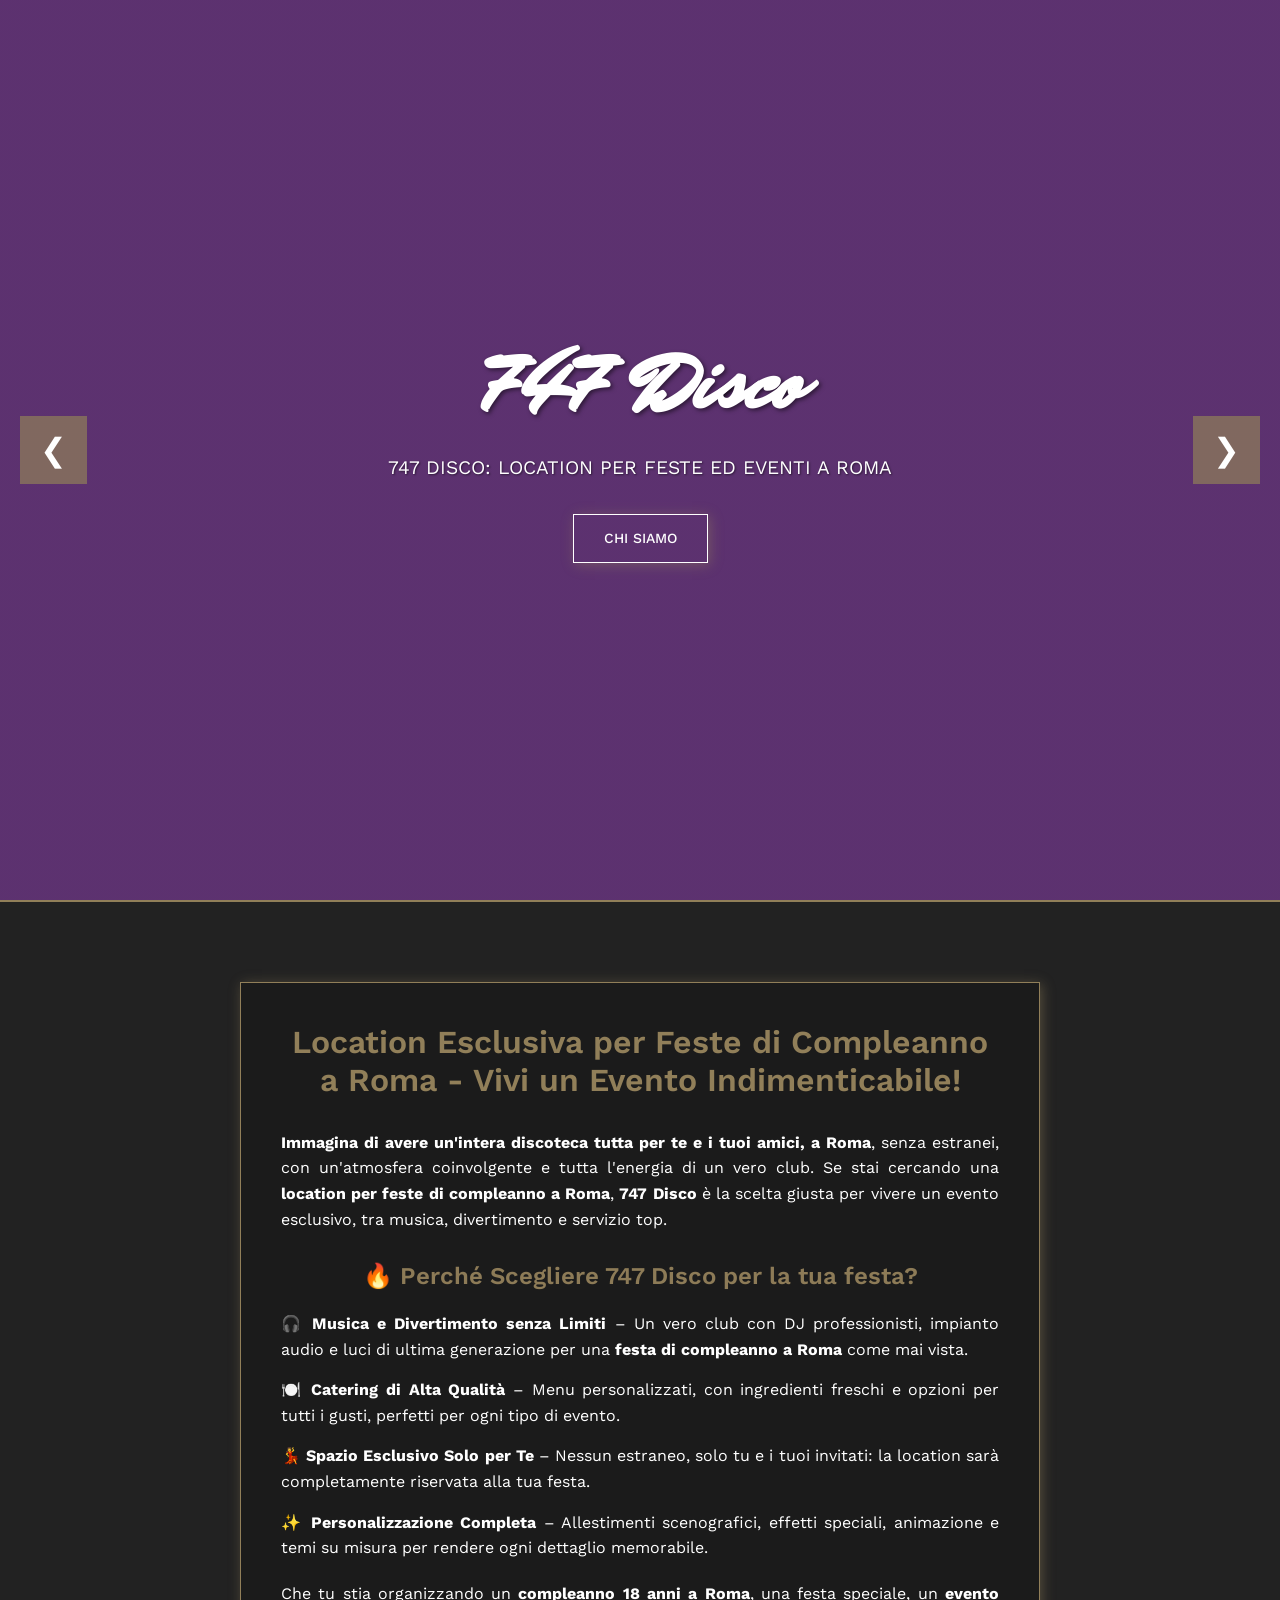
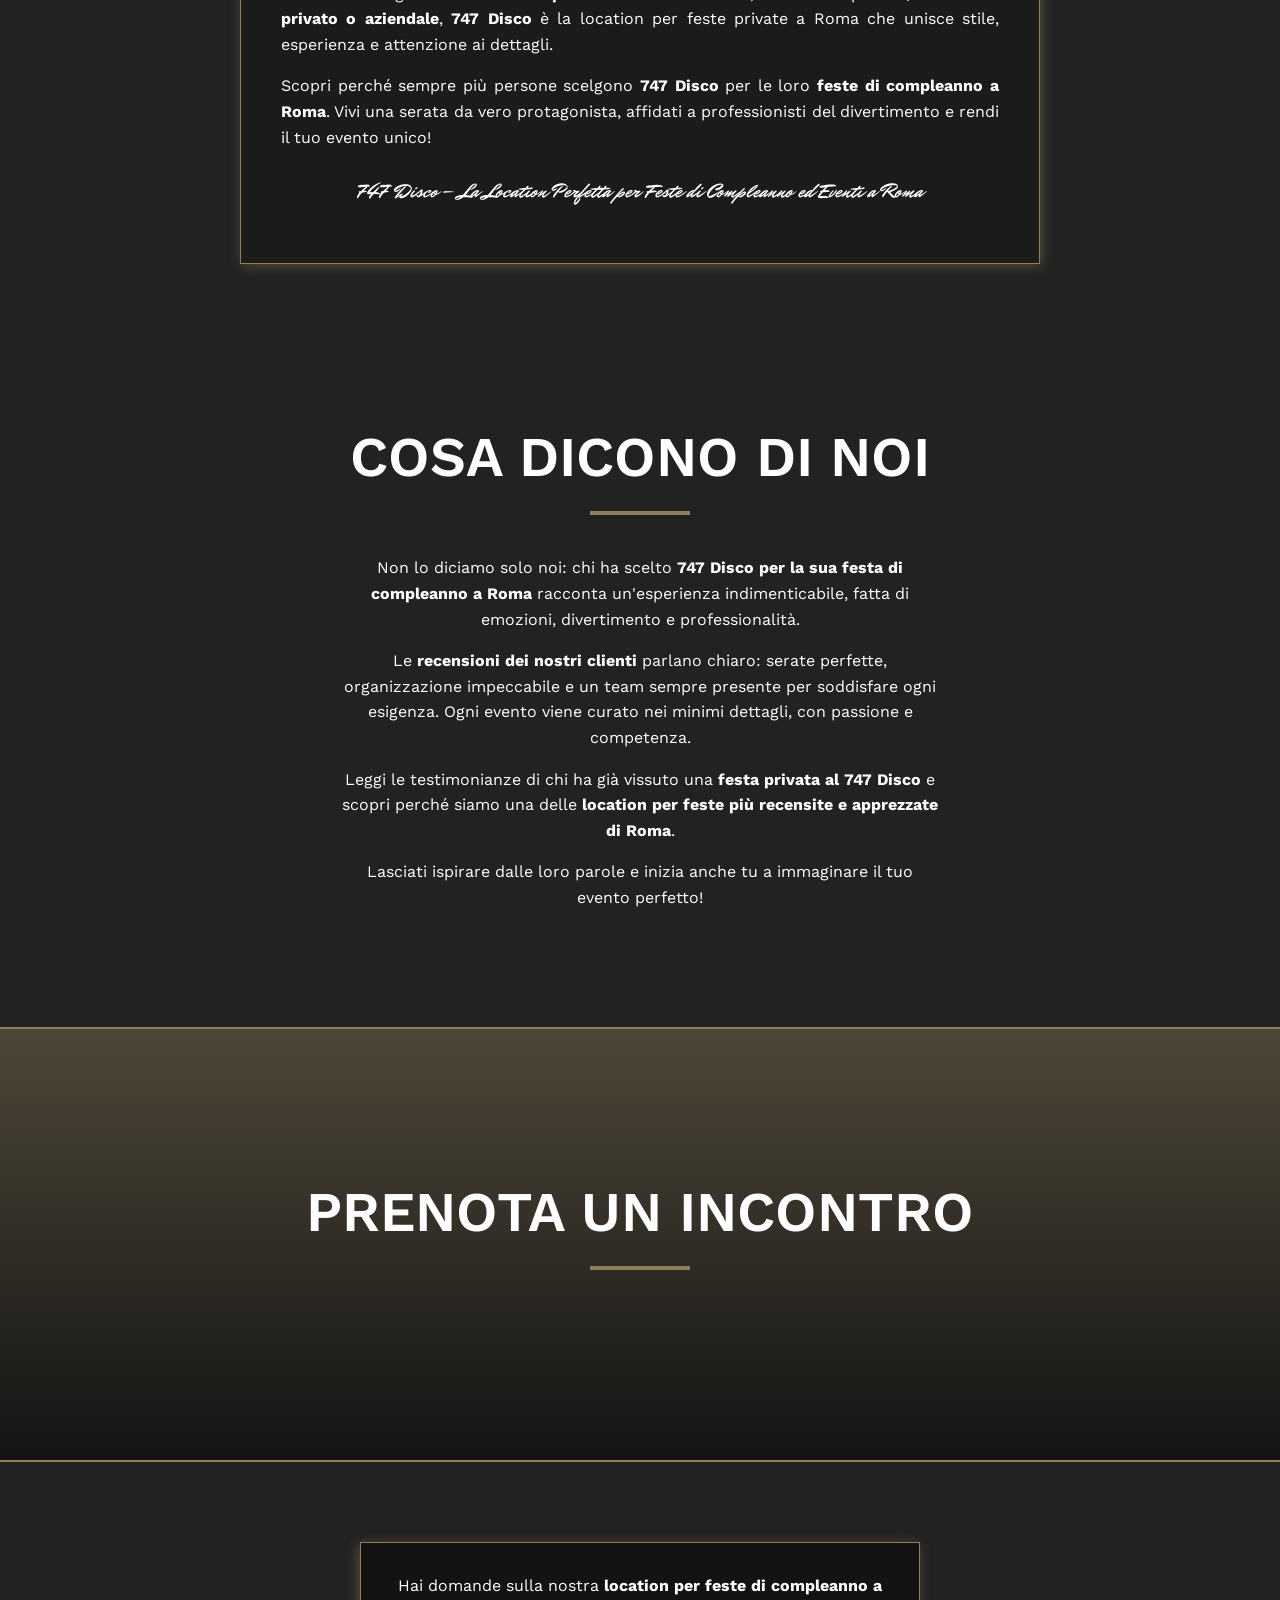
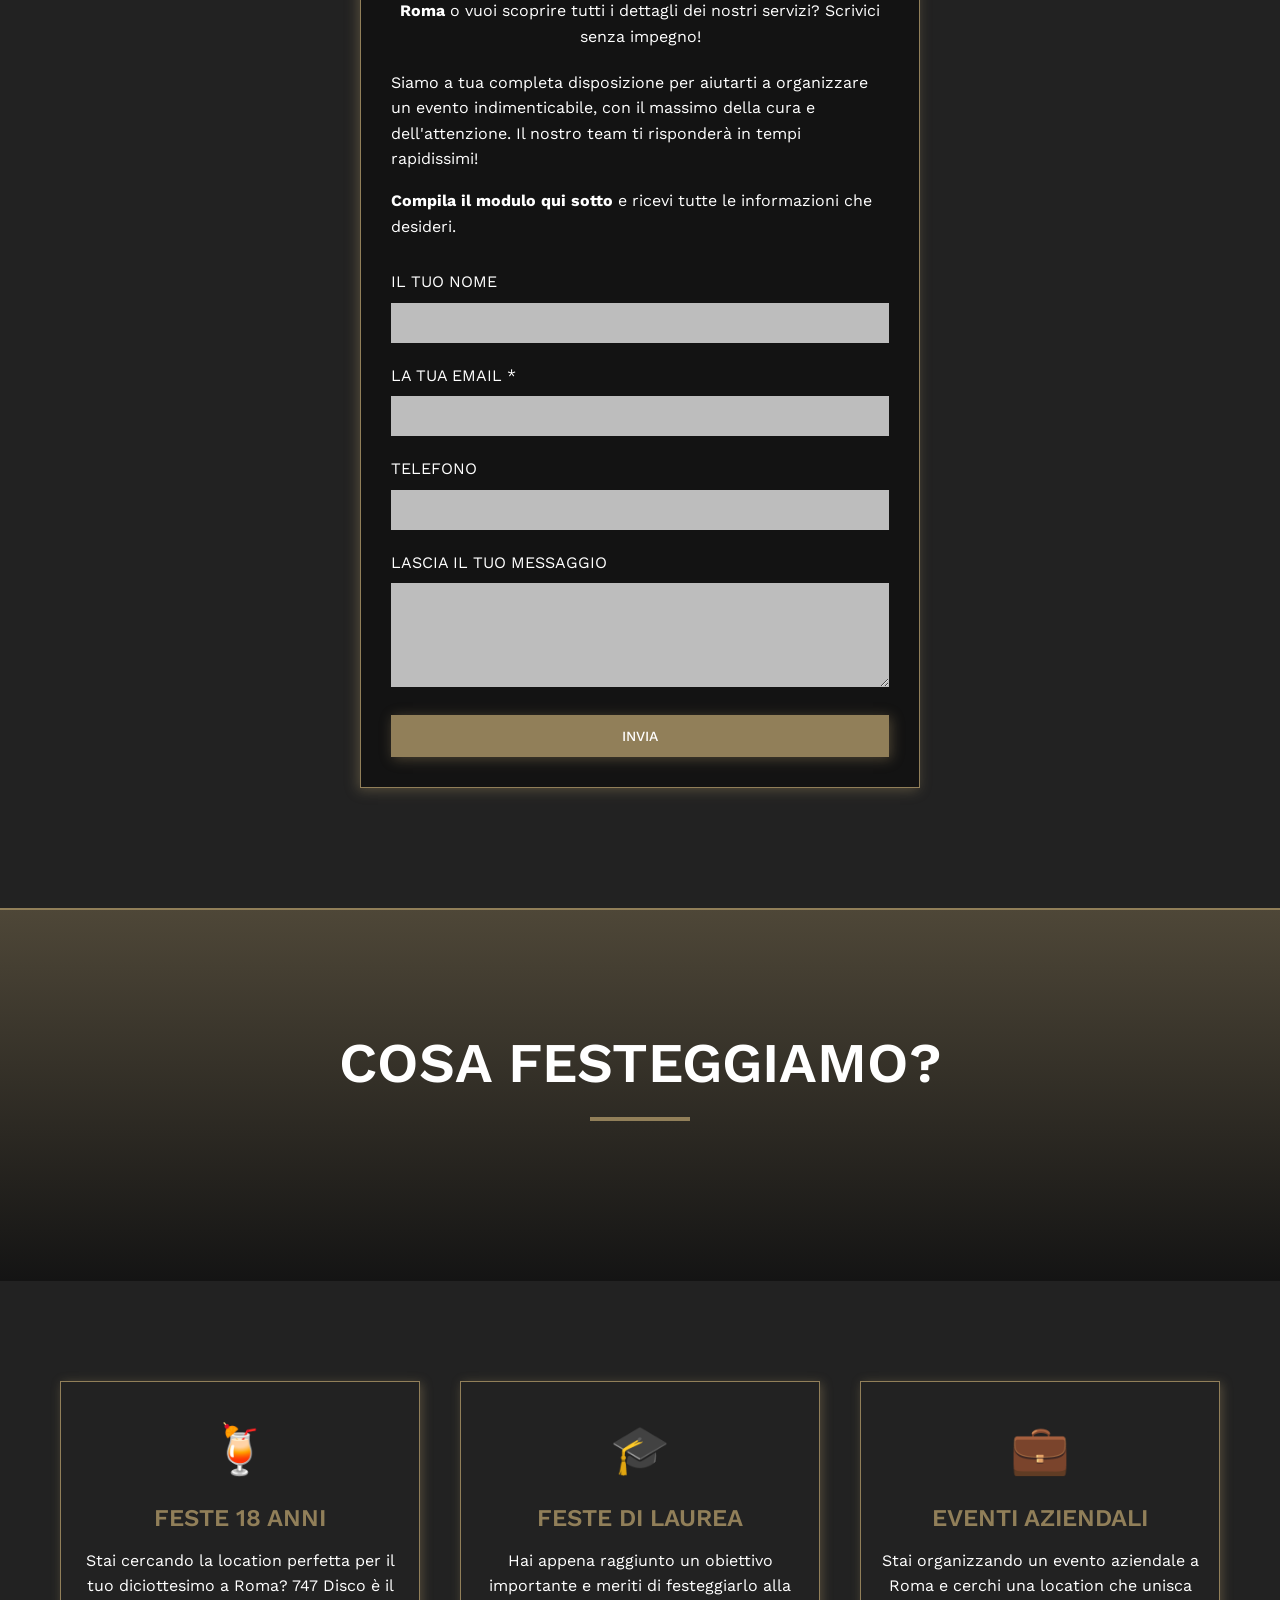
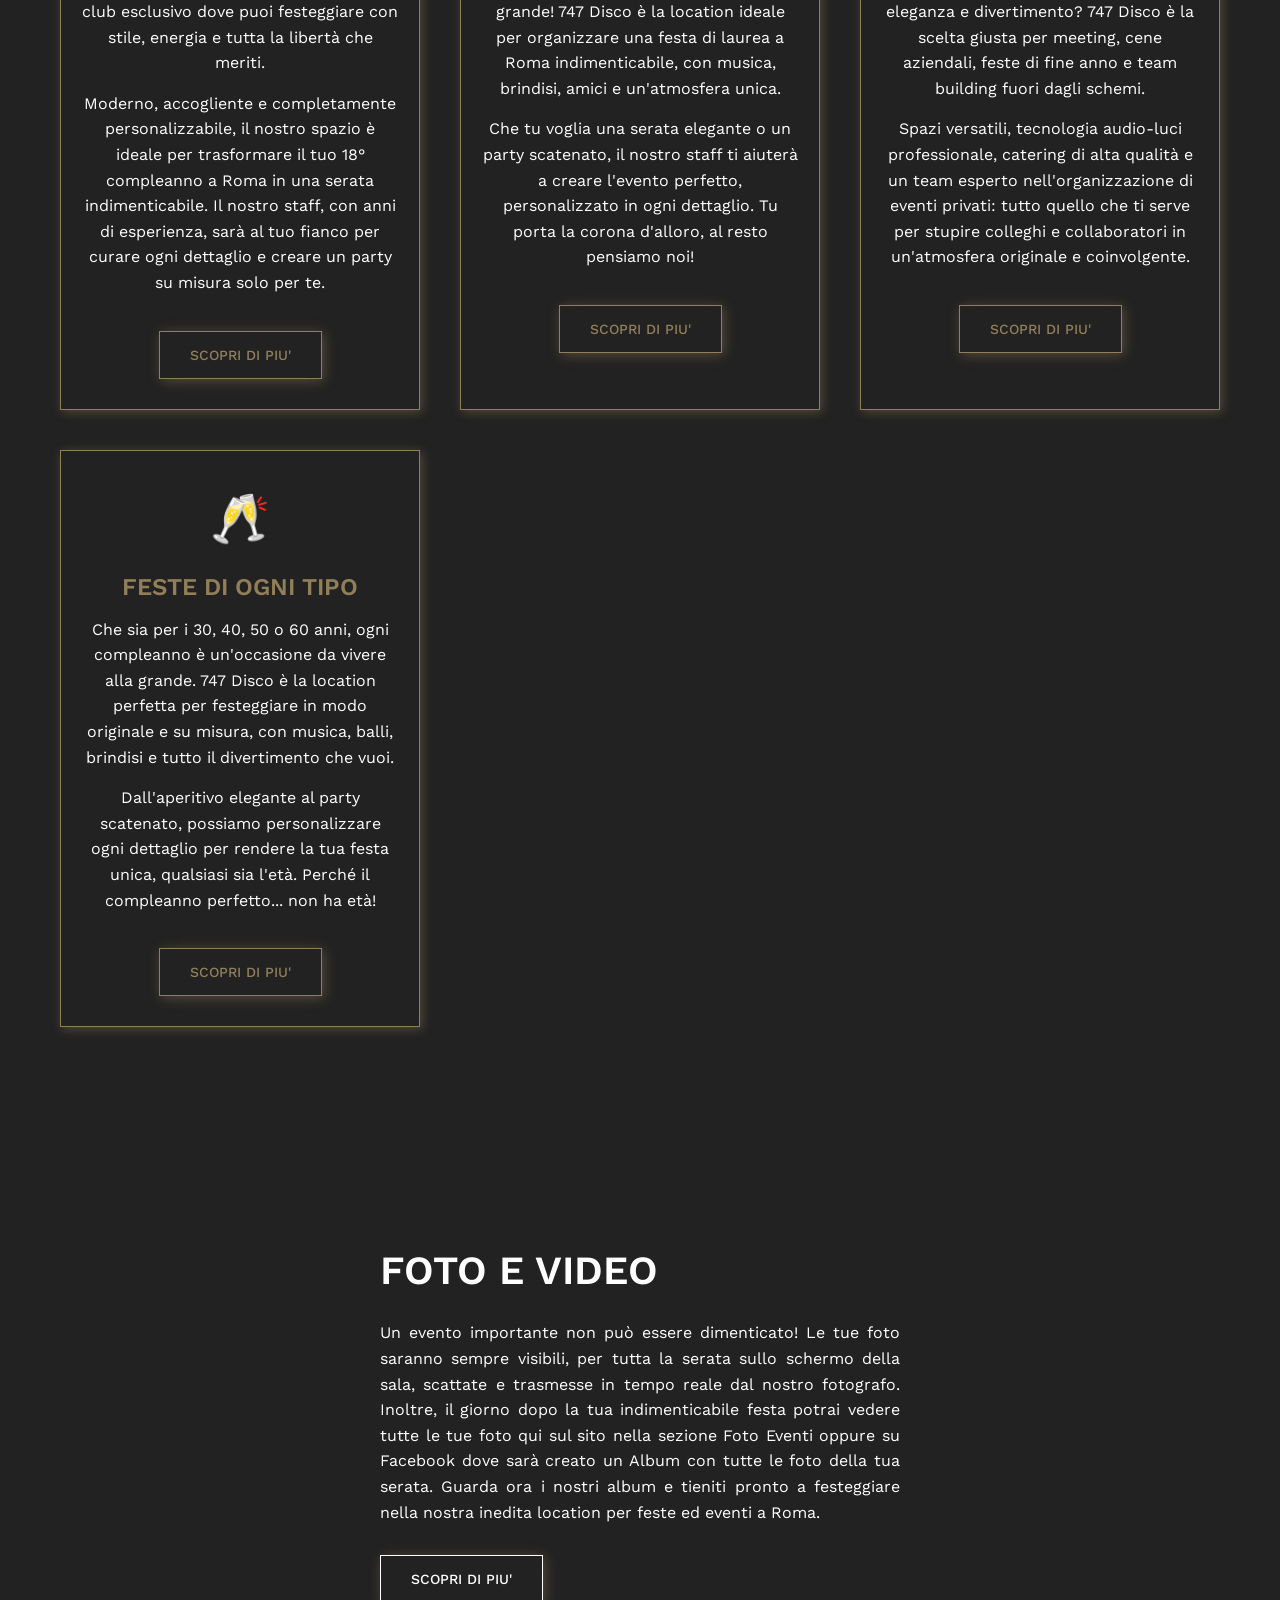
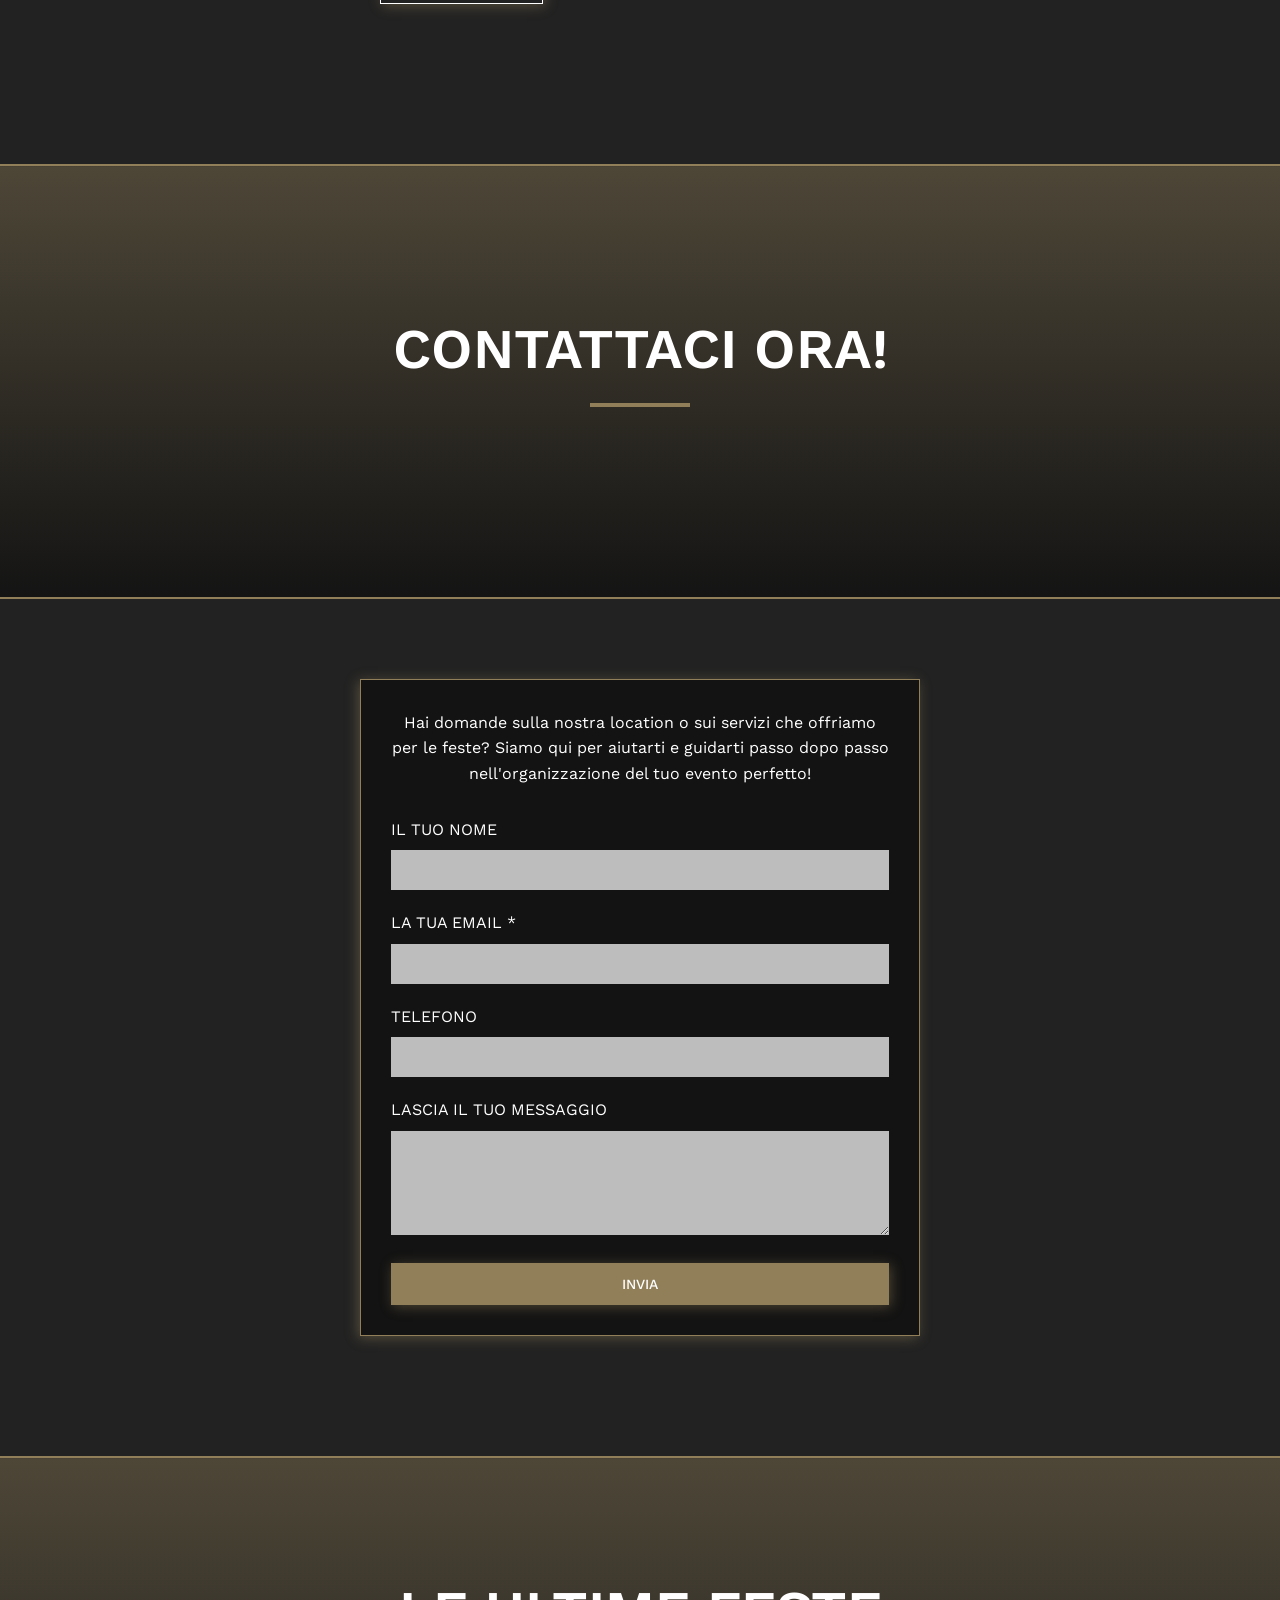
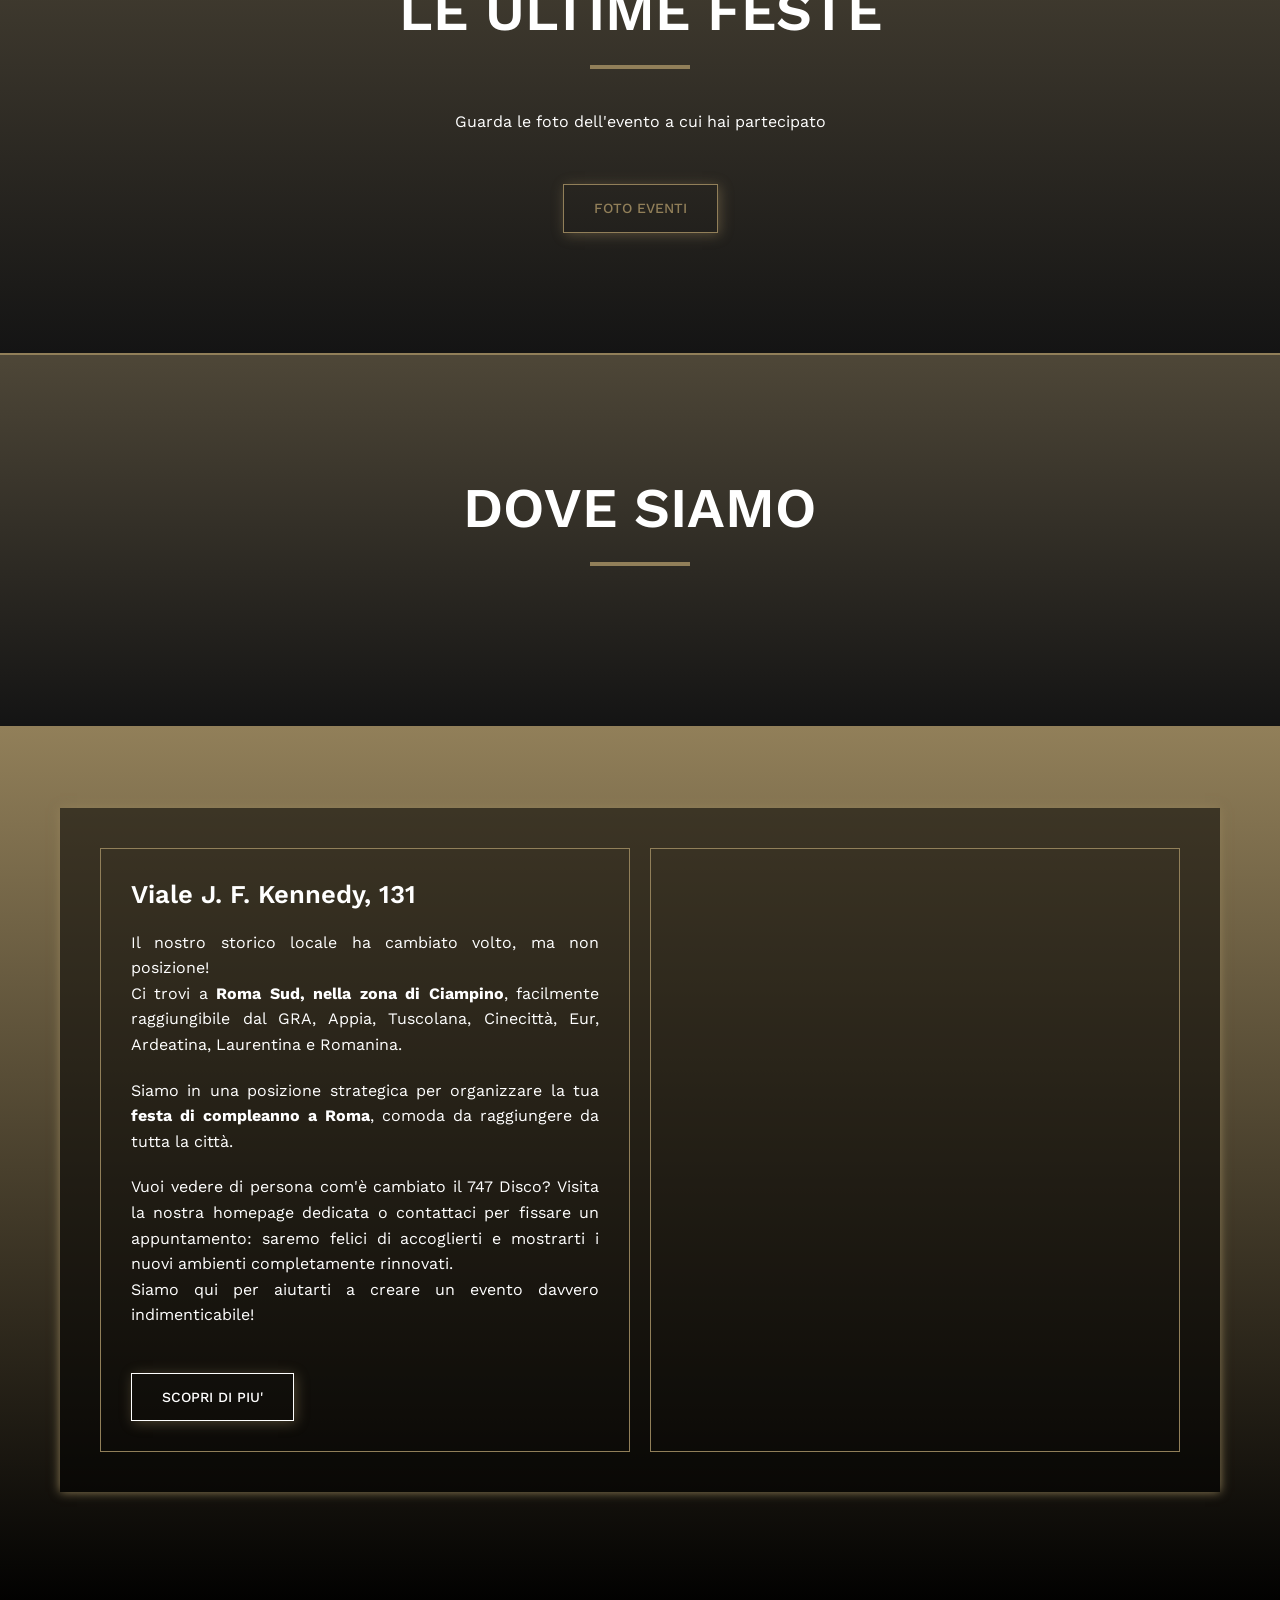
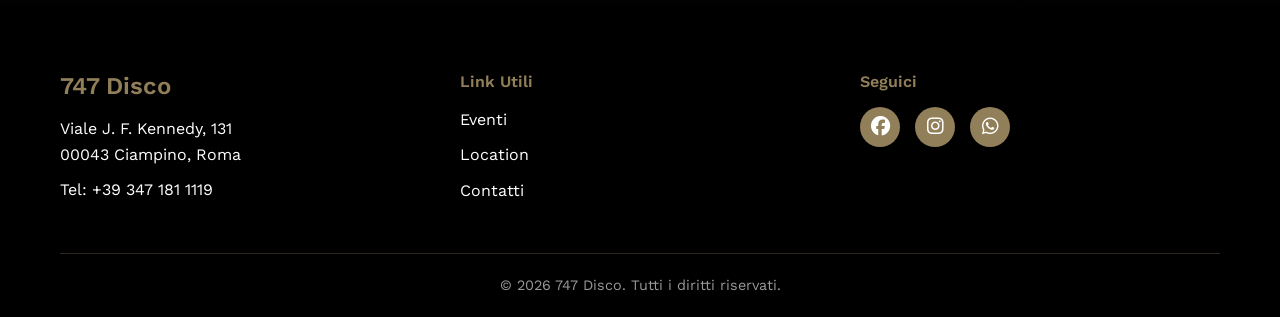
==== index.html @ c649576f "Create complete HTML website for 747 Disco with WordPress/Elementor compatibility Co-authored-by: 74" ====
<!DOCTYPE html>
<html lang="it">
<head>
    <meta charset="UTF-8">
    <meta name="viewport" content="width=device-width, initial-scale=1.0">
    <meta name="description" content="747 Disco - Location esclusiva per feste di compleanno ed eventi a Roma. Feste 18 anni, lauree, eventi aziendali. Ciampino, Roma Sud.">
    <meta name="keywords" content="location feste Roma, festa 18 anni Roma, eventi aziendali Roma, discoteca privata Ciampino, feste compleanno Roma">
    <meta name="author" content="747 Disco">
    <title>747 Disco - Location per Feste ed Eventi a Roma | Ciampino</title>
    
    <!-- Open Graph Meta Tags -->
    <meta property="og:title" content="747 Disco - Location per Feste ed Eventi a Roma">
    <meta property="og:description" content="Location esclusiva per feste di compleanno, 18 anni, lauree ed eventi aziendali a Roma Sud">
    <meta property="og:type" content="website">
    <meta property="og:url" content="https://747disco.it">
    
    <!-- Favicon -->
    <link rel="icon" type="image/x-icon" href="favicon.ico">
    
    <!-- Google Fonts -->
    <link href="https://fonts.googleapis.com/css2?family=Mr+Dafoe&family=Work+Sans:wght@300;400;500;600;700&display=swap" rel="stylesheet">
    
    <!-- Font Awesome -->
    <link rel="stylesheet" href="https://cdnjs.cloudflare.com/ajax/libs/font-awesome/6.4.0/css/all.min.css">
    
    <!-- Custom CSS -->
    <link rel="stylesheet" href="style.css">
</head>
<body>
    <!-- Mobile Call Button (Fixed) -->
    <div class="mobile-cta hidden-desktop">
        <a href="tel:+393471811119" class="cta-phone">📞 Chiama Ora</a>
        <a href="https://wa.me/393471811119" class="cta-whatsapp">💬 WhatsApp</a>
    </div>

    <!-- Hero Section -->
    <section class="hero-slider">
        <div class="slide active">
            <div class="slide-content">
                <h1 class="slide-title">747 Disco</h1>
                <p class="slide-description">747 DISCO: LOCATION PER FESTE ED EVENTI A ROMA</p>
                <a href="#about" class="btn btn-primary">Chi siamo</a>
            </div>
        </div>
        <div class="slide">
            <div class="slide-content">
                <h2 class="slide-title">Gli eventi</h2>
                <p class="slide-description">la tua festa privata in grande stile</p>
                <a href="#eventi" class="btn btn-primary">gli eventi</a>
            </div>
        </div>
        <div class="slide">
            <div class="slide-content">
                <h2 class="slide-title">La location</h2>
                <p class="slide-description">COMPLETAMENTE RISTRUTTURATA</p>
                <a href="#location" class="btn btn-primary">la location</a>
            </div>
        </div>
        <button class="slider-arrow prev" aria-label="Previous slide">❮</button>
        <button class="slider-arrow next" aria-label="Next slide">❯</button>
    </section>

    <!-- Introduction Section -->
    <section id="intro" class="intro-section">
        <div class="container">
            <div class="content-box">
                <h2>Location Esclusiva per Feste di Compleanno a Roma - Vivi un Evento Indimenticabile!</h2>
                <div class="intro-text">
                    <p><strong>Immagina di avere un'intera discoteca tutta per te e i tuoi amici, a Roma</strong>, senza estranei, con un'atmosfera coinvolgente e tutta l'energia di un vero club. Se stai cercando una <strong>location per feste di compleanno a Roma</strong>, <strong>747 Disco</strong> è la scelta giusta per vivere un evento esclusivo, tra musica, divertimento e servizio top.</p>
                    
                    <h3>🔥 <span class="highlight">Perché Scegliere 747 Disco per la tua festa?</span></h3>
                    <ul>
                        <li><strong>🎧 Musica e Divertimento senza Limiti</strong> – Un vero club con DJ professionisti, impianto audio e luci di ultima generazione per una <strong>festa di compleanno a Roma</strong> come mai vista.</li>
                        <li><strong>🍽️ Catering di Alta Qualità</strong> – Menu personalizzati, con ingredienti freschi e opzioni per tutti i gusti, perfetti per ogni tipo di evento.</li>
                        <li><strong>💃 Spazio Esclusivo Solo per Te</strong> – Nessun estraneo, solo tu e i tuoi invitati: la location sarà completamente riservata alla tua festa.</li>
                        <li><strong>✨ Personalizzazione Completa</strong> – Allestimenti scenografici, effetti speciali, animazione e temi su misura per rendere ogni dettaglio memorabile.</li>
                    </ul>
                    
                    <p>Che tu stia organizzando un <strong>compleanno 18 anni a Roma</strong>, una festa speciale, un <strong>evento privato o aziendale</strong>, <strong>747 Disco</strong> è la location per feste private a Roma che unisce stile, esperienza e attenzione ai dettagli.</p>
                    
                    <p>Scopri perché sempre più persone scelgono <strong>747 Disco</strong> per le loro <strong>feste di compleanno a Roma</strong>. Vivi una serata da vero protagonista, affidati a professionisti del divertimento e rendi il tuo evento unico!</p>
                </div>
                <p class="tagline">747 Disco – La Location Perfetta per Feste di Compleanno ed Eventi a Roma</p>
            </div>
        </div>
    </section>

    <!-- Reviews Section -->
    <section id="reviews" class="reviews-section">
        <div class="container">
            <h2 class="section-title">COSA DICONO DI NOI</h2>
            <div class="reviews-content">
                <p>Non lo diciamo solo noi: chi ha scelto <strong>747 Disco per la sua festa di compleanno a Roma</strong> racconta un'esperienza indimenticabile, fatta di emozioni, divertimento e professionalità.</p>
                
                <p>Le <strong>recensioni dei nostri clienti</strong> parlano chiaro: serate perfette, organizzazione impeccabile e un team sempre presente per soddisfare ogni esigenza. Ogni evento viene curato nei minimi dettagli, con passione e competenza.</p>
                
                <p>Leggi le testimonianze di chi ha già vissuto una <strong>festa privata al 747 Disco</strong> e scopri perché siamo una delle <strong>location per feste più recensite e apprezzate di Roma</strong>.</p>
                
                <p>Lasciati ispirare dalle loro parole e inizia anche tu a immaginare il tuo evento perfetto!</p>
            </div>
        </div>
    </section>

    <!-- Booking CTA Section -->
    <section class="booking-cta-section">
        <div class="container">
            <h2 class="section-title">PRENOTA UN INCONTRO</h2>
        </div>
    </section>

    <!-- Contact Form Section -->
    <section id="contact-form" class="contact-form-section">
        <div class="container narrow">
            <div class="form-box">
                <p class="form-intro">Hai domande sulla nostra <strong>location per feste di compleanno a Roma</strong> o vuoi scoprire tutti i dettagli dei nostri servizi? Scrivici senza impegno!</p>
                
                <p>Siamo a tua completa disposizione per aiutarti a organizzare un evento indimenticabile, con il massimo della cura e dell'attenzione. Il nostro team ti risponderà in tempi rapidissimi!</p>
                
                <p><strong>Compila il modulo qui sotto</strong> e ricevi tutte le informazioni che desideri.</p>
                
                <form id="contactForm" class="contact-form" action="https://formspree.io/f/YOUR_FORM_ID" method="POST">
                    <div class="form-group">
                        <label for="name">IL TUO NOME</label>
                        <input type="text" id="name" name="name" required>
                    </div>
                    
                    <div class="form-group">
                        <label for="email">LA TUA EMAIL *</label>
                        <input type="email" id="email" name="email" required>
                    </div>
                    
                    <div class="form-group">
                        <label for="phone">TELEFONO</label>
                        <input type="tel" id="phone" name="phone">
                    </div>
                    
                    <div class="form-group">
                        <label for="message">LASCIA IL TUO MESSAGGIO</label>
                        <textarea id="message" name="message" rows="5"></textarea>
                    </div>
                    
                    <button type="submit" class="btn btn-submit">Invia</button>
                </form>
            </div>
        </div>
    </section>

    <!-- Events Section -->
    <section id="eventi" class="events-section">
        <div class="container">
            <h2 class="section-title">COSA FESTEGGIAMO?</h2>
        </div>
    </section>

    <!-- Event Types Grid -->
    <section class="event-types-section">
        <div class="container">
            <div class="event-grid">
                <!-- Event Type 1: 18th Birthdays -->
                <div class="event-card">
                    <div class="event-icon">🍹</div>
                    <h3>FESTE 18 ANNI</h3>
                    <p>Stai cercando la location perfetta per il tuo diciottesimo a Roma? 747 Disco è il club esclusivo dove puoi festeggiare con stile, energia e tutta la libertà che meriti.</p>
                    <p>Moderno, accogliente e completamente personalizzabile, il nostro spazio è ideale per trasformare il tuo 18° compleanno a Roma in una serata indimenticabile. Il nostro staff, con anni di esperienza, sarà al tuo fianco per curare ogni dettaglio e creare un party su misura solo per te.</p>
                    <a href="#contact" class="btn btn-secondary">SCOPRI DI PIU'</a>
                </div>

                <!-- Event Type 2: Graduation Parties -->
                <div class="event-card">
                    <div class="event-icon">🎓</div>
                    <h3>FESTE DI LAUREA</h3>
                    <p>Hai appena raggiunto un obiettivo importante e meriti di festeggiarlo alla grande! 747 Disco è la location ideale per organizzare una festa di laurea a Roma indimenticabile, con musica, brindisi, amici e un'atmosfera unica.</p>
                    <p>Che tu voglia una serata elegante o un party scatenato, il nostro staff ti aiuterà a creare l'evento perfetto, personalizzato in ogni dettaglio. Tu porta la corona d'alloro, al resto pensiamo noi!</p>
                    <a href="#contact" class="btn btn-secondary">SCOPRI DI PIU'</a>
                </div>

                <!-- Event Type 3: Corporate Events -->
                <div class="event-card">
                    <div class="event-icon">💼</div>
                    <h3>EVENTI AZIENDALI</h3>
                    <p>Stai organizzando un evento aziendale a Roma e cerchi una location che unisca eleganza e divertimento? 747 Disco è la scelta giusta per meeting, cene aziendali, feste di fine anno e team building fuori dagli schemi.</p>
                    <p>Spazi versatili, tecnologia audio-luci professionale, catering di alta qualità e un team esperto nell'organizzazione di eventi privati: tutto quello che ti serve per stupire colleghi e collaboratori in un'atmosfera originale e coinvolgente.</p>
                    <a href="#contact" class="btn btn-secondary">SCOPRI DI PIU'</a>
                </div>

                <!-- Event Type 4: Other Parties -->
                <div class="event-card">
                    <div class="event-icon">🥂</div>
                    <h3>FESTE DI OGNI TIPO</h3>
                    <p>Che sia per i 30, 40, 50 o 60 anni, ogni compleanno è un'occasione da vivere alla grande. 747 Disco è la location perfetta per festeggiare in modo originale e su misura, con musica, balli, brindisi e tutto il divertimento che vuoi.</p>
                    <p>Dall'aperitivo elegante al party scatenato, possiamo personalizzare ogni dettaglio per rendere la tua festa unica, qualsiasi sia l'età. Perché il compleanno perfetto... non ha età!</p>
                    <a href="#contact" class="btn btn-secondary">SCOPRI DI PIU'</a>
                </div>
            </div>
        </div>
    </section>

    <!-- Photos & Video Section -->
    <section class="photos-section">
        <div class="container">
            <div class="photos-content">
                <div class="photos-text">
                    <h2>FOTO E VIDEO</h2>
                    <p>Un evento importante non può essere dimenticato! Le tue foto saranno sempre visibili, per tutta la serata sullo schermo della sala, scattate e trasmesse in tempo reale dal nostro fotografo. Inoltre, il giorno dopo la tua indimenticabile festa potrai vedere tutte le tue foto qui sul sito nella sezione Foto Eventi oppure su Facebook dove sarà creato un Album con tutte le foto della tua serata. Guarda ora i nostri album e tieniti pronto a festeggiare nella nostra inedita location per feste ed eventi a Roma.</p>
                    <a href="#gallery" class="btn btn-outline">SCOPRI DI PIU'</a>
                </div>
            </div>
        </div>
    </section>

    <!-- Contact CTA Section -->
    <section class="contact-cta-section">
        <div class="container">
            <h2 class="section-title">CONTATTACI ORA!</h2>
        </div>
    </section>

    <!-- Contact Form 2 -->
    <section id="contact" class="contact-form-section">
        <div class="container narrow">
            <div class="form-box">
                <p class="form-intro">Hai domande sulla nostra location o sui servizi che offriamo per le feste? Siamo qui per aiutarti e guidarti passo dopo passo nell'organizzazione del tuo evento perfetto!</p>
                
                <form class="contact-form" action="https://formspree.io/f/YOUR_FORM_ID" method="POST">
                    <div class="form-group">
                        <label for="name2">IL TUO NOME</label>
                        <input type="text" id="name2" name="name" required>
                    </div>
                    
                    <div class="form-group">
                        <label for="email2">LA TUA EMAIL *</label>
                        <input type="email" id="email2" name="email" required>
                    </div>
                    
                    <div class="form-group">
                        <label for="phone2">TELEFONO</label>
                        <input type="tel" id="phone2" name="phone">
                    </div>
                    
                    <div class="form-group">
                        <label for="message2">LASCIA IL TUO MESSAGGIO</label>
                        <textarea id="message2" name="message" rows="5"></textarea>
                    </div>
                    
                    <button type="submit" class="btn btn-submit">Invia</button>
                </form>
            </div>
        </div>
    </section>

    <!-- Latest Events Section -->
    <section class="latest-events-section">
        <div class="container">
            <h2 class="section-title">LE ULTIME FESTE</h2>
            <p class="section-subtitle">Guarda le foto dell'evento a cui hai partecipato</p>
            <a href="#gallery" class="btn btn-secondary">FOTO EVENTI</a>
        </div>
    </section>

    <!-- Location Section -->
    <section id="location" class="location-section">
        <div class="container">
            <h2 class="section-title">DOVE SIAMO</h2>
        </div>
    </section>

    <!-- Location Details -->
    <section class="location-details-section">
        <div class="container">
            <div class="location-grid">
                <div class="location-info">
                    <h3>Viale J. F. Kennedy, 131</h3>
                    <p>Il nostro storico locale ha cambiato volto, ma non posizione!<br>
                    Ci trovi a <strong>Roma Sud, nella zona di Ciampino</strong>, facilmente raggiungibile dal GRA, Appia, Tuscolana, Cinecittà, Eur, Ardeatina, Laurentina e Romanina.</p>
                    
                    <p>Siamo in una posizione strategica per organizzare la tua <strong>festa di compleanno a Roma</strong>, comoda da raggiungere da tutta la città.</p>
                    
                    <p>Vuoi vedere di persona com'è cambiato il 747 Disco? Visita la nostra homepage dedicata o contattaci per fissare un appuntamento: saremo felici di accoglierti e mostrarti i nuovi ambienti completamente rinnovati.<br>
                    Siamo qui per aiutarti a creare un evento davvero indimenticabile!</p>
                    
                    <a href="#contact" class="btn btn-outline">SCOPRI DI PIU'</a>
                </div>
                
                <div class="location-map">
                    <iframe 
                        src="https://www.google.com/maps/embed?pb=!1m18!1m12!1m3!1d2975.8847824!2d12.5944!3d41.8055!2m3!1f0!2f0!3f0!3m2!1i1024!2i768!4f13.1!3m3!1m2!1s0x13258c7f8b8b8b8b%3A0x8b8b8b8b8b8b8b8b!2sVia%20John%20F.%20Kennedy%2C%20131%2C%2000043%20Ciampino%20RM%2C%20Italy!5e0!3m2!1sen!2sit!4v1234567890" 
                        width="100%" 
                        height="415" 
                        style="border:0;" 
                        allowfullscreen="" 
                        loading="lazy" 
                        referrerpolicy="no-referrer-when-downgrade">
                    </iframe>
                </div>
            </div>
        </div>
    </section>

    <!-- Footer -->
    <footer class="footer">
        <div class="container">
            <div class="footer-content">
                <div class="footer-info">
                    <h3>747 Disco</h3>
                    <p>Viale J. F. Kennedy, 131<br>00043 Ciampino, Roma</p>
                    <p>Tel: <a href="tel:+393471811119">+39 347 181 1119</a></p>
                </div>
                <div class="footer-links">
                    <h4>Link Utili</h4>
                    <ul>
                        <li><a href="#eventi">Eventi</a></li>
                        <li><a href="#location">Location</a></li>
                        <li><a href="#contact">Contatti</a></li>
                    </ul>
                </div>
                <div class="footer-social">
                    <h4>Seguici</h4>
                    <div class="social-icons">
                        <a href="#" aria-label="Facebook"><i class="fab fa-facebook"></i></a>
                        <a href="#" aria-label="Instagram"><i class="fab fa-instagram"></i></a>
                        <a href="https://wa.me/393471811119" aria-label="WhatsApp"><i class="fab fa-whatsapp"></i></a>
                    </div>
                </div>
            </div>
            <div class="footer-bottom">
                <p>&copy; 2026 747 Disco. Tutti i diritti riservati.</p>
            </div>
        </div>
    </footer>

    <!-- JavaScript -->
    <script src="script.js"></script>
</body>
</html>
---- style.css ----
/* ==========================================================================
   747 Disco Website - Custom Styles
   ========================================================================== */

/* CSS Variables */
:root {
    --color-primary: #917F59;
    --color-secondary: #8D7B57;
    --color-dark: #222222;
    --color-darker: #000000;
    --color-light: #FFFFFF;
    --color-text: #FFFFFF;
    --color-gold: #B1874B;
    --color-border: #917F59;
    
    --font-primary: 'Work Sans', sans-serif;
    --font-display: 'Mr Dafoe', cursive;
    
    --transition: all 0.3s ease;
}

/* Reset & Base Styles */
* {
    margin: 0;
    padding: 0;
    box-sizing: border-box;
}

html {
    scroll-behavior: smooth;
}

body {
    font-family: var(--font-primary);
    font-size: 16px;
    line-height: 1.6;
    color: var(--color-text);
    background-color: var(--color-dark);
    overflow-x: hidden;
}

h1, h2, h3, h4, h5, h6 {
    font-weight: 600;
    line-height: 1.2;
    margin-bottom: 1rem;
}

h1 {
    font-family: var(--font-display);
    font-size: 4.5rem;
}

h2 {
    font-size: 3.5rem;
}

h3 {
    font-size: 1.5rem;
    color: var(--color-primary);
}

p {
    margin-bottom: 1rem;
}

a {
    color: var(--color-primary);
    text-decoration: none;
    transition: var(--transition);
}

a:hover {
    color: var(--color-gold);
}

img {
    max-width: 100%;
    height: auto;
    display: block;
}

/* Container */
.container {
    max-width: 1200px;
    margin: 0 auto;
    padding: 0 20px;
}

.container.narrow {
    max-width: 600px;
}

/* Buttons */
.btn {
    display: inline-block;
    padding: 12px 30px;
    font-family: var(--font-primary);
    font-size: 14px;
    font-weight: 500;
    text-transform: uppercase;
    text-align: center;
    border: 1px solid var(--color-border);
    border-radius: 0;
    cursor: pointer;
    transition: var(--transition);
    box-shadow: 2px 2px 12px rgba(145, 127, 89, 0.46);
}

.btn-primary {
    background-color: transparent;
    color: var(--color-light);
    border-color: var(--color-light);
}

.btn-primary:hover {
    background-color: var(--color-light);
    color: var(--color-dark);
}

.btn-secondary {
    background-color: transparent;
    color: var(--color-primary);
    border-color: var(--color-primary);
}

.btn-secondary:hover {
    background-color: var(--color-primary);
    color: var(--color-light);
}

.btn-outline {
    background-color: transparent;
    color: var(--color-light);
    border-color: var(--color-light);
}

.btn-outline:hover {
    background-color: var(--color-light);
    color: var(--color-dark);
}

.btn-submit {
    background-color: var(--color-primary);
    color: var(--color-light);
    border-color: var(--color-primary);
    width: 100%;
}

.btn-submit:hover {
    background-color: var(--color-light);
    color: var(--color-primary);
}

/* Mobile CTA Bar */
.mobile-cta {
    position: fixed;
    bottom: 0;
    left: 0;
    right: 0;
    background-color: var(--color-secondary);
    color: white;
    display: flex;
    justify-content: space-around;
    align-items: center;
    padding: 10px 0;
    z-index: 9999;
    font-size: 16px;
}

.mobile-cta a {
    color: white;
    text-decoration: none;
    padding: 8px 15px;
}

.hidden-desktop {
    display: none;
}

@media (max-width: 768px) {
    .hidden-desktop {
        display: flex;
    }
}

/* Hero Slider */
.hero-slider {
    position: relative;
    width: 100%;
    height: 100vh;
    overflow: hidden;
}

.slide {
    position: absolute;
    top: 0;
    left: 0;
    width: 100%;
    height: 100%;
    opacity: 0;
    transition: opacity 1s ease-in-out;
    display: flex;
    align-items: center;
    justify-content: center;
    text-align: center;
    background-size: cover;
    background-position: center;
    background-repeat: no-repeat;
}

.slide:nth-child(1) {
    background-image: linear-gradient(rgba(131, 60, 163, 0.6), rgba(131, 60, 163, 0.6)), url('https://via.placeholder.com/1920x1080/833CA3/FFFFFF?text=747+Disco');
}

.slide:nth-child(2) {
    background-image: linear-gradient(rgba(131, 60, 163, 0.6), rgba(131, 60, 163, 0.6)), url('https://via.placeholder.com/1920x1080/833CA3/FFFFFF?text=Gli+Eventi');
}

.slide:nth-child(3) {
    background-image: linear-gradient(rgba(131, 60, 163, 0.6), rgba(131, 60, 163, 0.6)), url('https://via.placeholder.com/1920x1080/833CA3/FFFFFF?text=La+Location');
}

.slide.active {
    opacity: 1;
}

.slide-content {
    max-width: 800px;
    padding: 0 20px;
    color: var(--color-light);
}

.slide-title {
    font-family: var(--font-display);
    font-size: 5rem;
    font-weight: 600;
    margin-bottom: 20px;
    text-shadow: 2px 2px 4px rgba(0, 0, 0, 0.5);
}

.slide-description {
    font-size: 1.2rem;
    font-weight: 400;
    text-transform: uppercase;
    margin-bottom: 30px;
    text-shadow: 1px 1px 2px rgba(0, 0, 0, 0.5);
}

.slider-arrow {
    position: absolute;
    top: 50%;
    transform: translateY(-50%);
    background: rgba(145, 127, 89, 0.7);
    color: white;
    border: none;
    font-size: 2rem;
    padding: 15px 20px;
    cursor: pointer;
    transition: var(--transition);
    z-index: 10;
}

.slider-arrow:hover {
    background: rgba(145, 127, 89, 1);
}

.slider-arrow.prev {
    left: 20px;
}

.slider-arrow.next {
    right: 20px;
}

/* Section Styles */
section {
    padding: 80px 0;
}

.section-title {
    font-size: 3.5rem;
    font-weight: 600;
    text-align: center;
    color: var(--color-light);
    margin-bottom: 40px;
    position: relative;
}

.section-title::after {
    content: '';
    display: block;
    width: 100px;
    height: 4px;
    background-color: var(--color-primary);
    margin: 20px auto 0;
}

.section-subtitle {
    text-align: center;
    font-size: 1rem;
    margin-bottom: 30px;
    color: var(--color-light);
}

/* Intro Section */
.intro-section {
    background-color: var(--color-dark);
    border-top: 2px solid var(--color-border);
    padding: 80px 0 120px;
}

.content-box {
    max-width: 800px;
    margin: 0 auto;
    background: rgba(0, 0, 0, 0.22);
    border: 1px solid var(--color-border);
    padding: 40px;
    box-shadow: 2px 2px 12px rgba(145, 127, 89, 0.48);
}

.content-box h2 {
    color: var(--color-primary);
    font-size: 2rem;
    text-align: center;
    margin-bottom: 30px;
}

.intro-text {
    text-align: justify;
    color: var(--color-light);
}

.intro-text h3 {
    text-align: center;
    margin: 30px 0 20px;
}

.intro-text .highlight {
    color: var(--color-secondary);
}

.intro-text ul {
    list-style: none;
    padding: 0;
    margin: 20px 0;
}

.intro-text ul li {
    margin-bottom: 15px;
    padding-left: 0;
}

.tagline {
    font-family: var(--font-display);
    font-size: 1.25rem;
    text-align: center;
    color: var(--color-light);
    margin-top: 25px;
}

/* Reviews Section */
.reviews-section {
    background-color: var(--color-dark);
    padding: 40px 0 100px;
}

.reviews-content {
    max-width: 600px;
    margin: 0 auto;
    text-align: center;
}

/* Booking CTA Section */
.booking-cta-section {
    background-image: linear-gradient(rgba(145, 127, 89, 0.4), rgba(0, 0, 0, 0.4)), url('https://via.placeholder.com/1920x600/917F59/FFFFFF?text=Prenota');
    background-size: cover;
    background-position: center;
    padding: 150px 0;
    border-top: 2px solid var(--color-border);
}

/* Contact Form Section */
.contact-form-section {
    background-color: var(--color-dark);
    border-top: 2px solid var(--color-border);
    padding: 80px 0 120px;
}

.form-box {
    background: rgba(0, 0, 0, 0.43);
    border: 1px solid var(--color-border);
    padding: 30px;
    box-shadow: -2px 2px 12px rgba(145, 127, 89, 0.48);
}

.form-intro {
    text-align: center;
    margin-bottom: 20px;
    color: var(--color-light);
}

.contact-form {
    margin-top: 30px;
}

.form-group {
    margin-bottom: 20px;
}

.form-group label {
    display: block;
    margin-bottom: 8px;
    color: var(--color-light);
    font-weight: 400;
}

.form-group input,
.form-group textarea {
    width: 100%;
    padding: 12px;
    background-color: rgba(255, 255, 255, 0.72);
    border: none;
    color: var(--color-dark);
    font-family: var(--font-primary);
    font-size: 14px;
}

.form-group textarea {
    resize: vertical;
}

.form-group input:focus,
.form-group textarea:focus {
    outline: 2px solid var(--color-primary);
}

/* Events Section */
.events-section {
    background-image: linear-gradient(rgba(145, 127, 89, 0.4), rgba(0, 0, 0, 0.4)), url('https://via.placeholder.com/1920x600/917F59/FFFFFF?text=Eventi');
    background-size: cover;
    background-position: top center;
    padding: 120px 0;
    border-top: 2px solid var(--color-border);
}

/* Event Types Grid */
.event-types-section {
    background-color: var(--color-dark);
    padding: 60px 0;
}

.event-grid {
    display: grid;
    grid-template-columns: repeat(auto-fit, minmax(300px, 1fr));
    gap: 40px;
    margin-top: 40px;
}

.event-card {
    background-color: var(--color-dark);
    border: 1px solid var(--color-border);
    padding: 30px 20px;
    text-align: center;
    box-shadow: 2px 2px 10px rgba(145, 127, 89, 0.45);
    transition: var(--transition);
}

.event-card:hover {
    transform: translateY(-5px);
    box-shadow: 4px 4px 15px rgba(145, 127, 89, 0.6);
}

.event-icon {
    font-size: 3rem;
    margin-bottom: 15px;
}

.event-card h3 {
    color: var(--color-primary);
    font-size: 1.5rem;
    margin-bottom: 15px;
}

.event-card p {
    color: var(--color-light);
    font-size: 1rem;
    margin-bottom: 15px;
    text-align: center;
}

.event-card .btn {
    margin-top: 20px;
}

/* Photos Section */
.photos-section {
    background-color: var(--color-dark);
    padding: 80px 0;
}

.photos-content {
    display: flex;
    align-items: center;
    justify-content: center;
}

.photos-text {
    max-width: 600px;
    padding: 80px 40px;
}

.photos-text h2 {
    font-size: 2.5rem;
    margin-bottom: 25px;
    color: var(--color-light);
}

.photos-text p {
    text-align: justify;
    margin-bottom: 30px;
}

/* Contact CTA Section */
.contact-cta-section {
    background-image: linear-gradient(rgba(145, 127, 89, 0.4), rgba(0, 0, 0, 0.4)), url('https://via.placeholder.com/1920x600/917F59/FFFFFF?text=Contattaci');
    background-size: cover;
    background-position: center;
    padding: 150px 0;
    border-top: 2px solid var(--color-border);
}

/* Latest Events Section */
.latest-events-section {
    background-image: linear-gradient(rgba(145, 127, 89, 0.4), rgba(0, 0, 0, 0.4)), url('https://via.placeholder.com/1920x600/917F59/FFFFFF?text=Le+Ultime+Feste');
    background-size: cover;
    background-position: center;
    padding: 120px 0;
    border-top: 2px solid var(--color-border);
    text-align: center;
}

.latest-events-section .btn {
    margin-top: 20px;
}

/* Location Section */
.location-section {
    background-image: linear-gradient(rgba(145, 127, 89, 0.4), rgba(0, 0, 0, 0.4)), url('https://via.placeholder.com/1920x600/917F59/FFFFFF?text=Dove+Siamo');
    background-size: cover;
    background-position: top center;
    padding: 120px 0;
    border-top: 2px solid var(--color-border);
}

/* Location Details */
.location-details-section {
    background: linear-gradient(to bottom, var(--color-primary), var(--color-darker));
    border-top: 2px solid var(--color-border);
    padding: 80px 0 120px;
}

.location-grid {
    display: grid;
    grid-template-columns: 1fr 1fr;
    gap: 20px;
    background: rgba(0, 0, 0, 0.54);
    padding: 40px;
    box-shadow: 0 0 10px rgba(145, 127, 89, 1);
}

.location-info {
    border: 1px solid var(--color-border);
    padding: 30px;
}

.location-info h3 {
    color: var(--color-light);
    font-size: 1.6rem;
    margin-bottom: 20px;
}

.location-info p {
    text-align: justify;
    margin-bottom: 20px;
}

.location-info .btn {
    margin-top: 25px;
}

.location-map {
    border: 1px solid var(--color-border);
    padding: 0;
    overflow: hidden;
}

.location-map iframe {
    display: block;
    width: 100%;
    height: 415px;
}

/* Footer */
.footer {
    background-color: var(--color-darker);
    color: var(--color-light);
    padding: 60px 0 20px;
}

.footer-content {
    display: grid;
    grid-template-columns: repeat(auto-fit, minmax(250px, 1fr));
    gap: 40px;
    margin-bottom: 40px;
}

.footer h3,
.footer h4 {
    color: var(--color-primary);
    margin-bottom: 15px;
}

.footer-info p {
    margin-bottom: 10px;
}

.footer-info a {
    color: var(--color-light);
}

.footer-info a:hover {
    color: var(--color-primary);
}

.footer-links ul {
    list-style: none;
    padding: 0;
}

.footer-links li {
    margin-bottom: 10px;
}

.footer-links a {
    color: var(--color-light);
}

.footer-links a:hover {
    color: var(--color-primary);
}

.social-icons {
    display: flex;
    gap: 15px;
}

.social-icons a {
    display: inline-flex;
    align-items: center;
    justify-content: center;
    width: 40px;
    height: 40px;
    background-color: var(--color-primary);
    color: var(--color-light);
    border-radius: 50%;
    font-size: 1.2rem;
    transition: var(--transition);
}

.social-icons a:hover {
    background-color: var(--color-gold);
    transform: scale(1.1);
}

.footer-bottom {
    text-align: center;
    padding-top: 20px;
    border-top: 1px solid rgba(145, 127, 89, 0.3);
}

.footer-bottom p {
    margin: 0;
    font-size: 0.9rem;
    color: rgba(255, 255, 255, 0.6);
}

/* Responsive Design */
@media (max-width: 992px) {
    h1 {
        font-size: 3.5rem;
    }
    
    h2 {
        font-size: 2.5rem;
    }
    
    .section-title {
        font-size: 2.5rem;
    }
    
    .slide-title {
        font-size: 3.5rem;
    }
    
    .location-grid {
        grid-template-columns: 1fr;
    }
}

@media (max-width: 768px) {
    h1 {
        font-size: 3rem;
    }
    
    h2 {
        font-size: 2rem;
    }
    
    .section-title {
        font-size: 2rem;
    }
    
    .slide-title {
        font-size: 2.5rem;
    }
    
    .slide-description {
        font-size: 1rem;
    }
    
    section {
        padding: 60px 0;
    }
    
    .content-box {
        padding: 20px;
    }
    
    .form-box {
        padding: 20px;
    }
    
    .event-grid {
        grid-template-columns: 1fr;
        gap: 30px;
    }
    
    .photos-text {
        padding: 40px 20px;
    }
    
    .location-grid {
        padding: 20px;
    }
    
    .location-info {
        padding: 20px;
    }
    
    .slider-arrow {
        padding: 10px 15px;
        font-size: 1.5rem;
    }
    
    body {
        padding-bottom: 60px; /* Space for mobile CTA */
    }
}

@media (max-width: 480px) {
    h1 {
        font-size: 2.5rem;
    }
    
    .slide-title {
        font-size: 2rem;
    }
    
    .section-title {
        font-size: 1.8rem;
    }
    
    .content-box h2 {
        font-size: 1.5rem;
    }
}

/* Animation Effects */
@keyframes fadeIn {
    from {
        opacity: 0;
        transform: translateY(20px);
    }
    to {
        opacity: 1;
        transform: translateY(0);
    }
}

.fade-in {
    animation: fadeIn 0.6s ease-out;
}

/* Particles Background Effect (optional decoration) */
.particles-bg {
    position: absolute;
    top: 0;
    left: 0;
    width: 100%;
    height: 100%;
    pointer-events: none;
    z-index: 0;
}
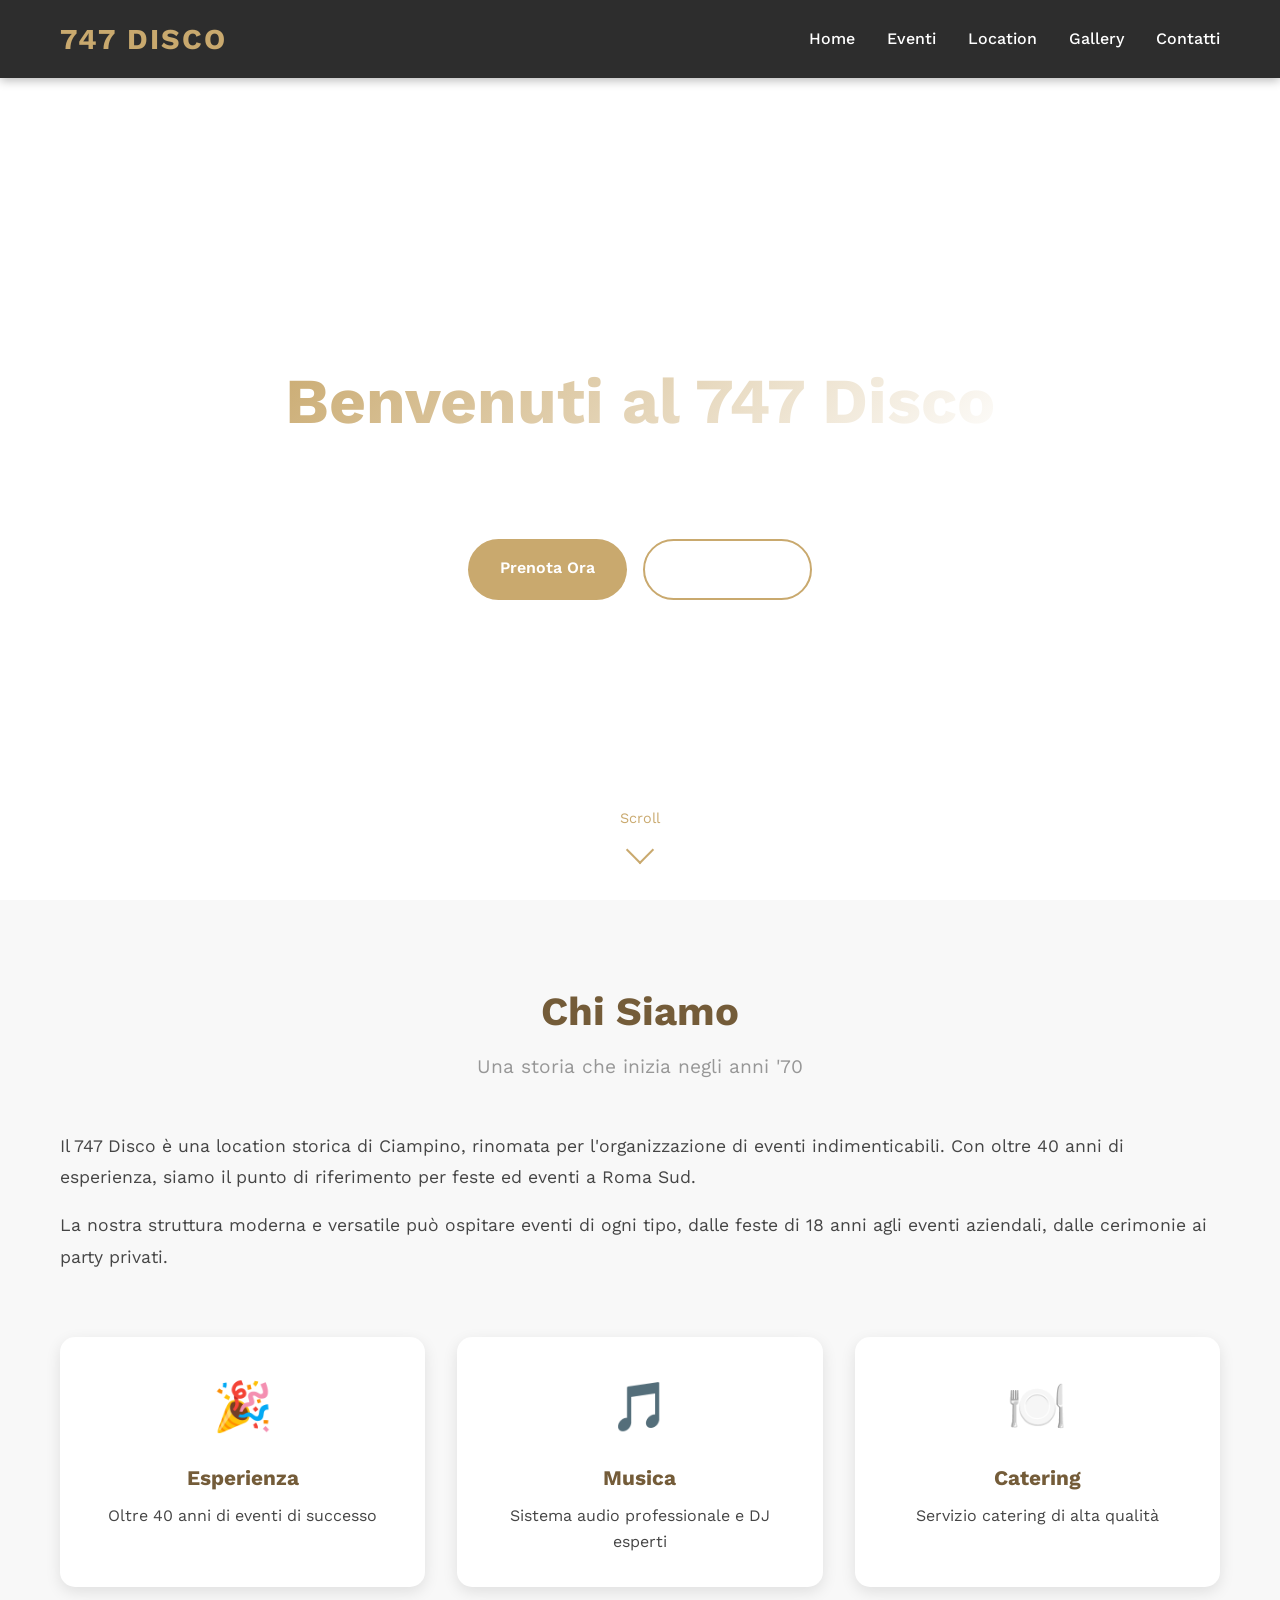
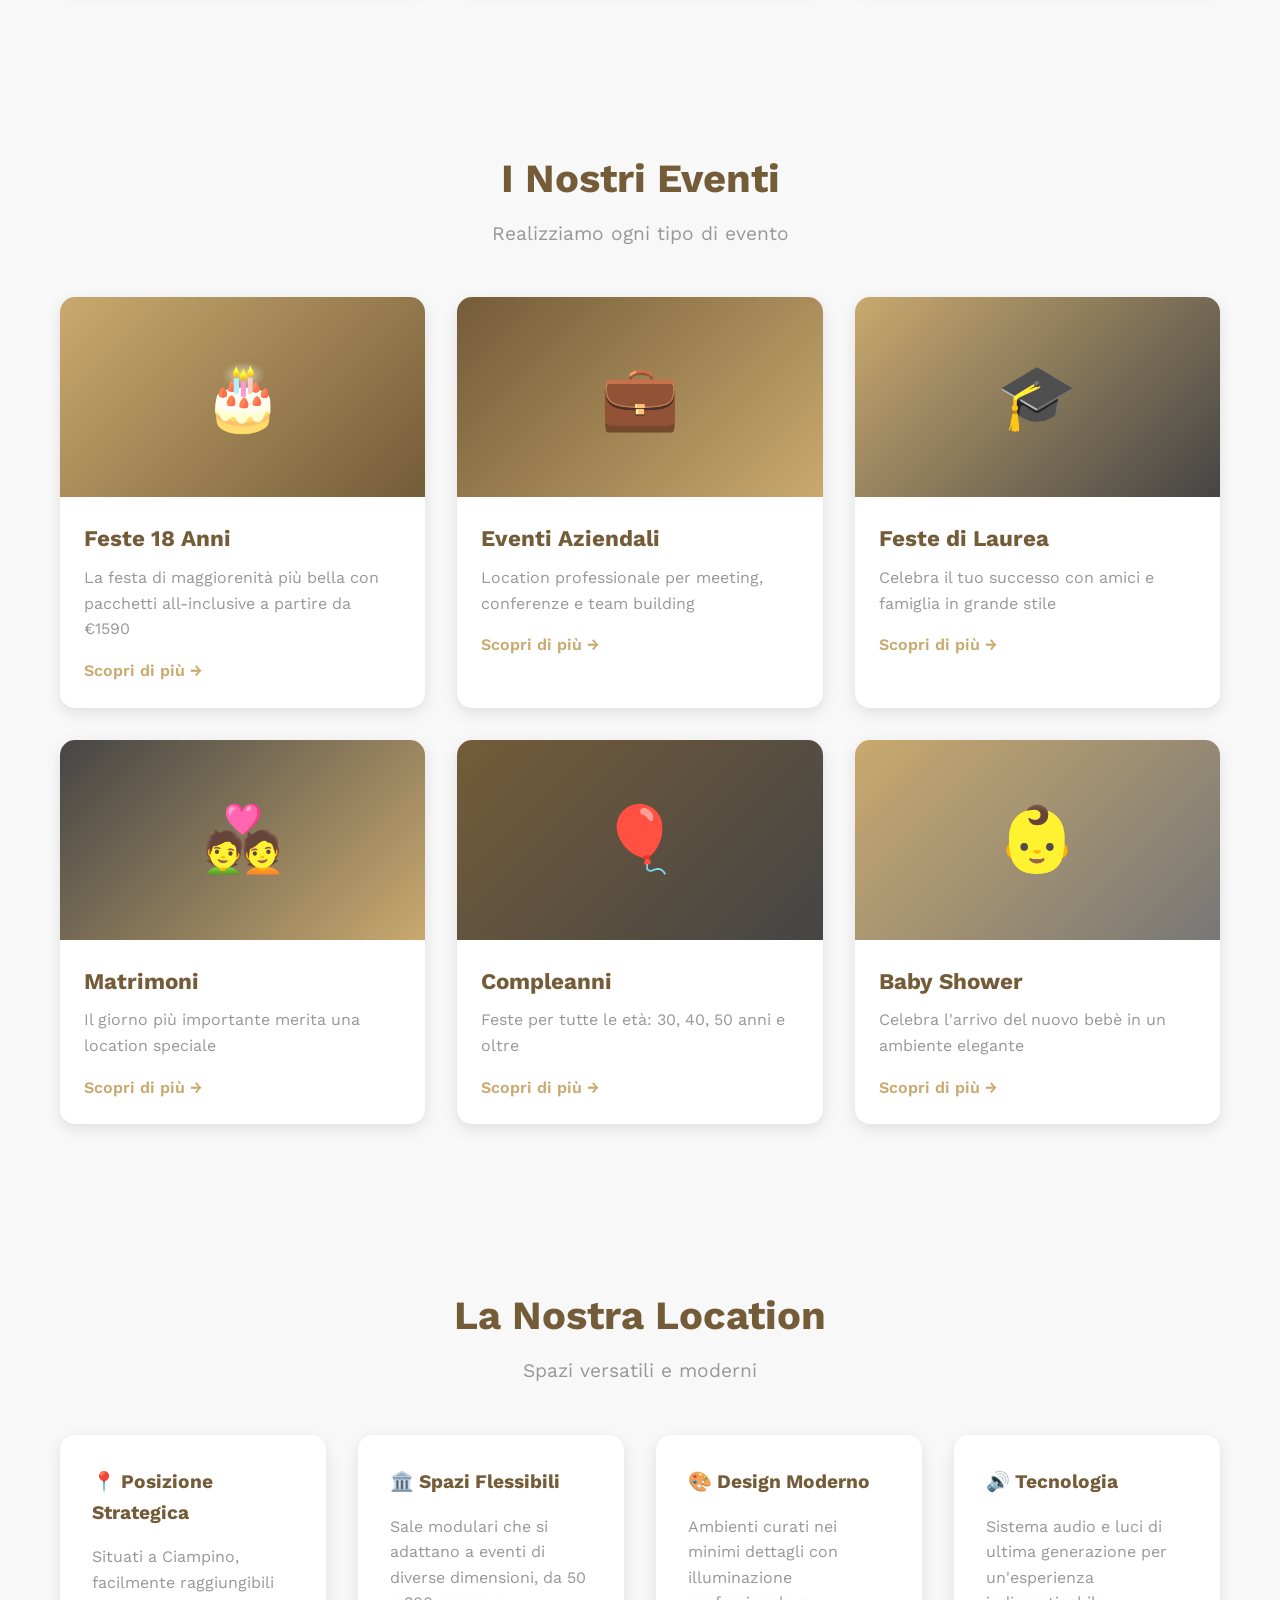
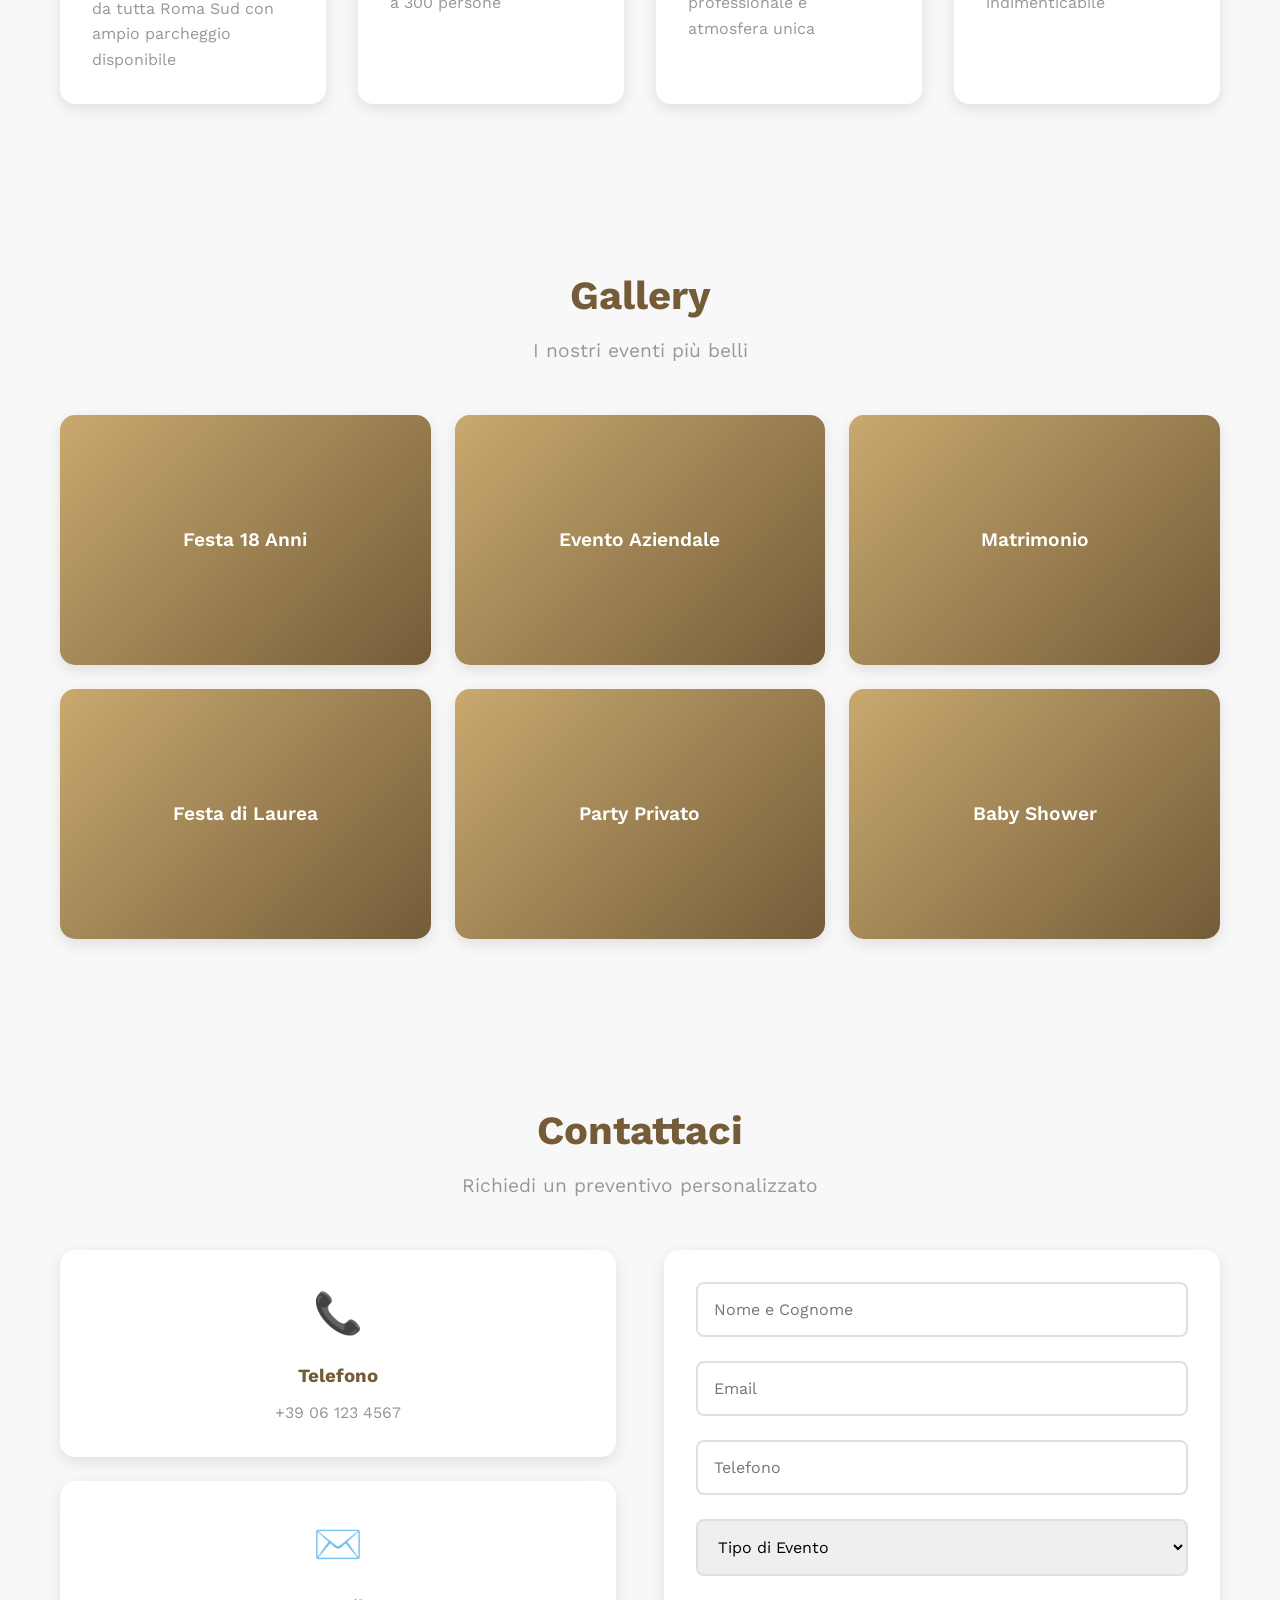
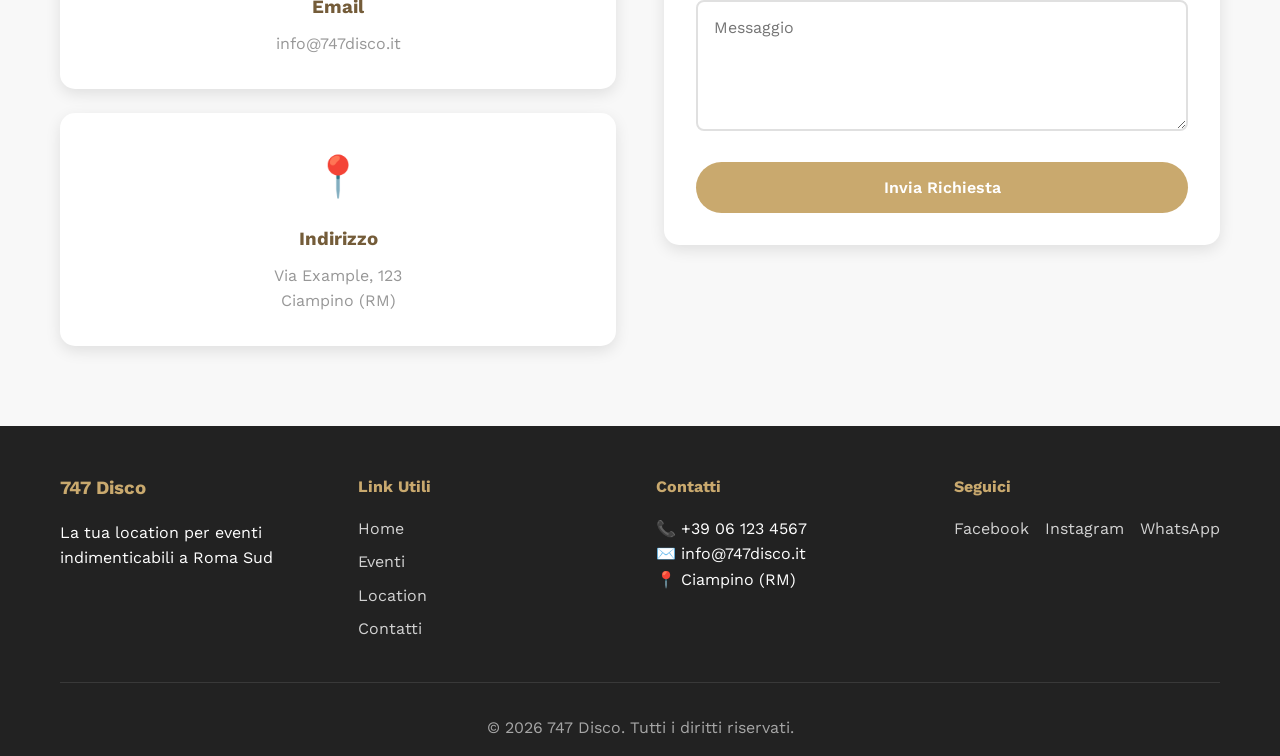
==== commit 14a85239: "Create modern responsive website with Lovable AI-style approach Co-authored-by: 747disco-code <25059" ====
--- a/index.html
+++ b/index.html
@@ -3,294 +3,286 @@
 <head>
     <meta charset="UTF-8">
     <meta name="viewport" content="width=device-width, initial-scale=1.0">
-    <meta name="description" content="747 Disco - Location esclusiva per feste di compleanno ed eventi a Roma. Feste 18 anni, lauree, eventi aziendali. Ciampino, Roma Sud.">
-    <meta name="keywords" content="location feste Roma, festa 18 anni Roma, eventi aziendali Roma, discoteca privata Ciampino, feste compleanno Roma">
-    <meta name="author" content="747 Disco">
-    <title>747 Disco - Location per Feste ed Eventi a Roma | Ciampino</title>
-    
-    <!-- Open Graph Meta Tags -->
-    <meta property="og:title" content="747 Disco - Location per Feste ed Eventi a Roma">
-    <meta property="og:description" content="Location esclusiva per feste di compleanno, 18 anni, lauree ed eventi aziendali a Roma Sud">
-    <meta property="og:type" content="website">
-    <meta property="og:url" content="https://747disco.it">
-    
-    <!-- Favicon -->
-    <link rel="icon" type="image/x-icon" href="favicon.ico">
-    
-    <!-- Google Fonts -->
-    <link href="https://fonts.googleapis.com/css2?family=Mr+Dafoe&family=Work+Sans:wght@300;400;500;600;700&display=swap" rel="stylesheet">
-    
-    <!-- Font Awesome -->
-    <link rel="stylesheet" href="https://cdnjs.cloudflare.com/ajax/libs/font-awesome/6.4.0/css/all.min.css">
-    
-    <!-- Custom CSS -->
-    <link rel="stylesheet" href="style.css">
+    <meta name="description" content="747 Disco - Location per Feste ed Eventi a Roma. Feste 18 anni, eventi aziendali, matrimoni e molto altro.">
+    <meta name="keywords" content="747 disco, feste roma, location eventi, feste 18 anni, eventi aziendali roma, ciampino">
+    <title>747 Disco - Location per Feste ed Eventi a Roma</title>
+    <link rel="stylesheet" href="styles.css">
+    <link rel="preconnect" href="https://fonts.googleapis.com">
+    <link rel="preconnect" href="https://fonts.gstatic.com" crossorigin>
+    <link href="https://fonts.googleapis.com/css2?family=Work+Sans:wght@400;500;600;700&display=swap" rel="stylesheet">
 </head>
 <body>
-    <!-- Mobile Call Button (Fixed) -->
-    <div class="mobile-cta hidden-desktop">
-        <a href="tel:+393471811119" class="cta-phone">📞 Chiama Ora</a>
-        <a href="https://wa.me/393471811119" class="cta-whatsapp">💬 WhatsApp</a>
+    <!-- Background Particles -->
+    <div id="particles-background">
+        <div class="particles-container"></div>
     </div>
 
+    <!-- Navigation -->
+    <nav class="navbar">
+        <div class="container">
+            <div class="nav-brand">
+                <h1 class="logo">747 DISCO</h1>
+            </div>
+            <button class="mobile-menu-toggle" aria-label="Toggle menu">
+                <span></span>
+                <span></span>
+                <span></span>
+            </button>
+            <ul class="nav-menu">
+                <li><a href="#home" class="nav-link">Home</a></li>
+                <li><a href="#eventi" class="nav-link">Eventi</a></li>
+                <li><a href="#location" class="nav-link">Location</a></li>
+                <li><a href="#gallery" class="nav-link">Gallery</a></li>
+                <li><a href="#contatti" class="nav-link">Contatti</a></li>
+            </ul>
+        </div>
+    </nav>
+
     <!-- Hero Section -->
-    <section class="hero-slider">
-        <div class="slide active">
-            <div class="slide-content">
-                <h1 class="slide-title">747 Disco</h1>
-                <p class="slide-description">747 DISCO: LOCATION PER FESTE ED EVENTI A ROMA</p>
-                <a href="#about" class="btn btn-primary">Chi siamo</a>
-            </div>
-        </div>
-        <div class="slide">
-            <div class="slide-content">
-                <h2 class="slide-title">Gli eventi</h2>
-                <p class="slide-description">la tua festa privata in grande stile</p>
-                <a href="#eventi" class="btn btn-primary">gli eventi</a>
-            </div>
-        </div>
-        <div class="slide">
-            <div class="slide-content">
-                <h2 class="slide-title">La location</h2>
-                <p class="slide-description">COMPLETAMENTE RISTRUTTURATA</p>
-                <a href="#location" class="btn btn-primary">la location</a>
-            </div>
-        </div>
-        <button class="slider-arrow prev" aria-label="Previous slide">❮</button>
-        <button class="slider-arrow next" aria-label="Next slide">❯</button>
-    </section>
-
-    <!-- Introduction Section -->
-    <section id="intro" class="intro-section">
-        <div class="container">
-            <div class="content-box">
-                <h2>Location Esclusiva per Feste di Compleanno a Roma - Vivi un Evento Indimenticabile!</h2>
-                <div class="intro-text">
-                    <p><strong>Immagina di avere un'intera discoteca tutta per te e i tuoi amici, a Roma</strong>, senza estranei, con un'atmosfera coinvolgente e tutta l'energia di un vero club. Se stai cercando una <strong>location per feste di compleanno a Roma</strong>, <strong>747 Disco</strong> è la scelta giusta per vivere un evento esclusivo, tra musica, divertimento e servizio top.</p>
-                    
-                    <h3>🔥 <span class="highlight">Perché Scegliere 747 Disco per la tua festa?</span></h3>
-                    <ul>
-                        <li><strong>🎧 Musica e Divertimento senza Limiti</strong> – Un vero club con DJ professionisti, impianto audio e luci di ultima generazione per una <strong>festa di compleanno a Roma</strong> come mai vista.</li>
-                        <li><strong>🍽️ Catering di Alta Qualità</strong> – Menu personalizzati, con ingredienti freschi e opzioni per tutti i gusti, perfetti per ogni tipo di evento.</li>
-                        <li><strong>💃 Spazio Esclusivo Solo per Te</strong> – Nessun estraneo, solo tu e i tuoi invitati: la location sarà completamente riservata alla tua festa.</li>
-                        <li><strong>✨ Personalizzazione Completa</strong> – Allestimenti scenografici, effetti speciali, animazione e temi su misura per rendere ogni dettaglio memorabile.</li>
-                    </ul>
-                    
-                    <p>Che tu stia organizzando un <strong>compleanno 18 anni a Roma</strong>, una festa speciale, un <strong>evento privato o aziendale</strong>, <strong>747 Disco</strong> è la location per feste private a Roma che unisce stile, esperienza e attenzione ai dettagli.</p>
-                    
-                    <p>Scopri perché sempre più persone scelgono <strong>747 Disco</strong> per le loro <strong>feste di compleanno a Roma</strong>. Vivi una serata da vero protagonista, affidati a professionisti del divertimento e rendi il tuo evento unico!</p>
-                </div>
-                <p class="tagline">747 Disco – La Location Perfetta per Feste di Compleanno ed Eventi a Roma</p>
-            </div>
-        </div>
-    </section>
-
-    <!-- Reviews Section -->
-    <section id="reviews" class="reviews-section">
-        <div class="container">
-            <h2 class="section-title">COSA DICONO DI NOI</h2>
-            <div class="reviews-content">
-                <p>Non lo diciamo solo noi: chi ha scelto <strong>747 Disco per la sua festa di compleanno a Roma</strong> racconta un'esperienza indimenticabile, fatta di emozioni, divertimento e professionalità.</p>
-                
-                <p>Le <strong>recensioni dei nostri clienti</strong> parlano chiaro: serate perfette, organizzazione impeccabile e un team sempre presente per soddisfare ogni esigenza. Ogni evento viene curato nei minimi dettagli, con passione e competenza.</p>
-                
-                <p>Leggi le testimonianze di chi ha già vissuto una <strong>festa privata al 747 Disco</strong> e scopri perché siamo una delle <strong>location per feste più recensite e apprezzate di Roma</strong>.</p>
-                
-                <p>Lasciati ispirare dalle loro parole e inizia anche tu a immaginare il tuo evento perfetto!</p>
-            </div>
-        </div>
-    </section>
-
-    <!-- Booking CTA Section -->
-    <section class="booking-cta-section">
-        <div class="container">
-            <h2 class="section-title">PRENOTA UN INCONTRO</h2>
-        </div>
-    </section>
-
-    <!-- Contact Form Section -->
-    <section id="contact-form" class="contact-form-section">
-        <div class="container narrow">
-            <div class="form-box">
-                <p class="form-intro">Hai domande sulla nostra <strong>location per feste di compleanno a Roma</strong> o vuoi scoprire tutti i dettagli dei nostri servizi? Scrivici senza impegno!</p>
-                
-                <p>Siamo a tua completa disposizione per aiutarti a organizzare un evento indimenticabile, con il massimo della cura e dell'attenzione. Il nostro team ti risponderà in tempi rapidissimi!</p>
-                
-                <p><strong>Compila il modulo qui sotto</strong> e ricevi tutte le informazioni che desideri.</p>
-                
-                <form id="contactForm" class="contact-form" action="https://formspree.io/f/YOUR_FORM_ID" method="POST">
-                    <div class="form-group">
-                        <label for="name">IL TUO NOME</label>
-                        <input type="text" id="name" name="name" required>
-                    </div>
-                    
-                    <div class="form-group">
-                        <label for="email">LA TUA EMAIL *</label>
-                        <input type="email" id="email" name="email" required>
-                    </div>
-                    
-                    <div class="form-group">
-                        <label for="phone">TELEFONO</label>
-                        <input type="tel" id="phone" name="phone">
-                    </div>
-                    
-                    <div class="form-group">
-                        <label for="message">LASCIA IL TUO MESSAGGIO</label>
-                        <textarea id="message" name="message" rows="5"></textarea>
-                    </div>
-                    
-                    <button type="submit" class="btn btn-submit">Invia</button>
-                </form>
+    <section id="home" class="hero">
+        <div class="hero-content">
+            <h1 class="hero-title">Benvenuti al 747 Disco</h1>
+            <p class="hero-subtitle">La location perfetta per i tuoi eventi indimenticabili a Roma Sud</p>
+            <div class="hero-cta">
+                <a href="#contatti" class="btn btn-primary">Prenota Ora</a>
+                <a href="#eventi" class="btn btn-secondary">Scopri di Più</a>
+            </div>
+        </div>
+        <div class="scroll-indicator">
+            <span>Scroll</span>
+            <div class="scroll-arrow"></div>
+        </div>
+    </section>
+
+    <!-- About Section -->
+    <section id="about" class="about">
+        <div class="container">
+            <div class="section-header">
+                <h2 class="section-title">Chi Siamo</h2>
+                <p class="section-subtitle">Una storia che inizia negli anni '70</p>
+            </div>
+            <div class="about-content">
+                <div class="about-text">
+                    <p>Il 747 Disco è una location storica di Ciampino, rinomata per l'organizzazione di eventi indimenticabili. Con oltre 40 anni di esperienza, siamo il punto di riferimento per feste ed eventi a Roma Sud.</p>
+                    <p>La nostra struttura moderna e versatile può ospitare eventi di ogni tipo, dalle feste di 18 anni agli eventi aziendali, dalle cerimonie ai party privati.</p>
+                </div>
+                <div class="about-features">
+                    <div class="feature-card">
+                        <div class="feature-icon">🎉</div>
+                        <h3>Esperienza</h3>
+                        <p>Oltre 40 anni di eventi di successo</p>
+                    </div>
+                    <div class="feature-card">
+                        <div class="feature-icon">🎵</div>
+                        <h3>Musica</h3>
+                        <p>Sistema audio professionale e DJ esperti</p>
+                    </div>
+                    <div class="feature-card">
+                        <div class="feature-icon">🍽️</div>
+                        <h3>Catering</h3>
+                        <p>Servizio catering di alta qualità</p>
+                    </div>
+                </div>
             </div>
         </div>
     </section>
 
     <!-- Events Section -->
-    <section id="eventi" class="events-section">
-        <div class="container">
-            <h2 class="section-title">COSA FESTEGGIAMO?</h2>
-        </div>
-    </section>
-
-    <!-- Event Types Grid -->
-    <section class="event-types-section">
-        <div class="container">
-            <div class="event-grid">
-                <!-- Event Type 1: 18th Birthdays -->
-                <div class="event-card">
-                    <div class="event-icon">🍹</div>
-                    <h3>FESTE 18 ANNI</h3>
-                    <p>Stai cercando la location perfetta per il tuo diciottesimo a Roma? 747 Disco è il club esclusivo dove puoi festeggiare con stile, energia e tutta la libertà che meriti.</p>
-                    <p>Moderno, accogliente e completamente personalizzabile, il nostro spazio è ideale per trasformare il tuo 18° compleanno a Roma in una serata indimenticabile. Il nostro staff, con anni di esperienza, sarà al tuo fianco per curare ogni dettaglio e creare un party su misura solo per te.</p>
-                    <a href="#contact" class="btn btn-secondary">SCOPRI DI PIU'</a>
-                </div>
-
-                <!-- Event Type 2: Graduation Parties -->
-                <div class="event-card">
-                    <div class="event-icon">🎓</div>
-                    <h3>FESTE DI LAUREA</h3>
-                    <p>Hai appena raggiunto un obiettivo importante e meriti di festeggiarlo alla grande! 747 Disco è la location ideale per organizzare una festa di laurea a Roma indimenticabile, con musica, brindisi, amici e un'atmosfera unica.</p>
-                    <p>Che tu voglia una serata elegante o un party scatenato, il nostro staff ti aiuterà a creare l'evento perfetto, personalizzato in ogni dettaglio. Tu porta la corona d'alloro, al resto pensiamo noi!</p>
-                    <a href="#contact" class="btn btn-secondary">SCOPRI DI PIU'</a>
-                </div>
-
-                <!-- Event Type 3: Corporate Events -->
-                <div class="event-card">
-                    <div class="event-icon">💼</div>
-                    <h3>EVENTI AZIENDALI</h3>
-                    <p>Stai organizzando un evento aziendale a Roma e cerchi una location che unisca eleganza e divertimento? 747 Disco è la scelta giusta per meeting, cene aziendali, feste di fine anno e team building fuori dagli schemi.</p>
-                    <p>Spazi versatili, tecnologia audio-luci professionale, catering di alta qualità e un team esperto nell'organizzazione di eventi privati: tutto quello che ti serve per stupire colleghi e collaboratori in un'atmosfera originale e coinvolgente.</p>
-                    <a href="#contact" class="btn btn-secondary">SCOPRI DI PIU'</a>
-                </div>
-
-                <!-- Event Type 4: Other Parties -->
-                <div class="event-card">
-                    <div class="event-icon">🥂</div>
-                    <h3>FESTE DI OGNI TIPO</h3>
-                    <p>Che sia per i 30, 40, 50 o 60 anni, ogni compleanno è un'occasione da vivere alla grande. 747 Disco è la location perfetta per festeggiare in modo originale e su misura, con musica, balli, brindisi e tutto il divertimento che vuoi.</p>
-                    <p>Dall'aperitivo elegante al party scatenato, possiamo personalizzare ogni dettaglio per rendere la tua festa unica, qualsiasi sia l'età. Perché il compleanno perfetto... non ha età!</p>
-                    <a href="#contact" class="btn btn-secondary">SCOPRI DI PIU'</a>
-                </div>
-            </div>
-        </div>
-    </section>
-
-    <!-- Photos & Video Section -->
-    <section class="photos-section">
-        <div class="container">
-            <div class="photos-content">
-                <div class="photos-text">
-                    <h2>FOTO E VIDEO</h2>
-                    <p>Un evento importante non può essere dimenticato! Le tue foto saranno sempre visibili, per tutta la serata sullo schermo della sala, scattate e trasmesse in tempo reale dal nostro fotografo. Inoltre, il giorno dopo la tua indimenticabile festa potrai vedere tutte le tue foto qui sul sito nella sezione Foto Eventi oppure su Facebook dove sarà creato un Album con tutte le foto della tua serata. Guarda ora i nostri album e tieniti pronto a festeggiare nella nostra inedita location per feste ed eventi a Roma.</p>
-                    <a href="#gallery" class="btn btn-outline">SCOPRI DI PIU'</a>
-                </div>
-            </div>
-        </div>
-    </section>
-
-    <!-- Contact CTA Section -->
-    <section class="contact-cta-section">
-        <div class="container">
-            <h2 class="section-title">CONTATTACI ORA!</h2>
-        </div>
-    </section>
-
-    <!-- Contact Form 2 -->
-    <section id="contact" class="contact-form-section">
-        <div class="container narrow">
-            <div class="form-box">
-                <p class="form-intro">Hai domande sulla nostra location o sui servizi che offriamo per le feste? Siamo qui per aiutarti e guidarti passo dopo passo nell'organizzazione del tuo evento perfetto!</p>
-                
-                <form class="contact-form" action="https://formspree.io/f/YOUR_FORM_ID" method="POST">
-                    <div class="form-group">
-                        <label for="name2">IL TUO NOME</label>
-                        <input type="text" id="name2" name="name" required>
-                    </div>
-                    
-                    <div class="form-group">
-                        <label for="email2">LA TUA EMAIL *</label>
-                        <input type="email" id="email2" name="email" required>
-                    </div>
-                    
-                    <div class="form-group">
-                        <label for="phone2">TELEFONO</label>
-                        <input type="tel" id="phone2" name="phone">
-                    </div>
-                    
-                    <div class="form-group">
-                        <label for="message2">LASCIA IL TUO MESSAGGIO</label>
-                        <textarea id="message2" name="message" rows="5"></textarea>
-                    </div>
-                    
-                    <button type="submit" class="btn btn-submit">Invia</button>
-                </form>
-            </div>
-        </div>
-    </section>
-
-    <!-- Latest Events Section -->
-    <section class="latest-events-section">
-        <div class="container">
-            <h2 class="section-title">LE ULTIME FESTE</h2>
-            <p class="section-subtitle">Guarda le foto dell'evento a cui hai partecipato</p>
-            <a href="#gallery" class="btn btn-secondary">FOTO EVENTI</a>
+    <section id="eventi" class="events">
+        <div class="container">
+            <div class="section-header">
+                <h2 class="section-title">I Nostri Eventi</h2>
+                <p class="section-subtitle">Realizziamo ogni tipo di evento</p>
+            </div>
+            <div class="events-grid">
+                <div class="event-card">
+                    <div class="event-image" style="background: linear-gradient(135deg, #c9a96e 0%, #745c39 100%);">
+                        <span class="event-icon">🎂</span>
+                    </div>
+                    <div class="event-content">
+                        <h3>Feste 18 Anni</h3>
+                        <p>La festa di maggiorenità più bella con pacchetti all-inclusive a partire da €1590</p>
+                        <a href="#contatti" class="event-link">Scopri di più →</a>
+                    </div>
+                </div>
+                <div class="event-card">
+                    <div class="event-image" style="background: linear-gradient(135deg, #745c39 0%, #c9a96e 100%);">
+                        <span class="event-icon">💼</span>
+                    </div>
+                    <div class="event-content">
+                        <h3>Eventi Aziendali</h3>
+                        <p>Location professionale per meeting, conferenze e team building</p>
+                        <a href="#contatti" class="event-link">Scopri di più →</a>
+                    </div>
+                </div>
+                <div class="event-card">
+                    <div class="event-image" style="background: linear-gradient(135deg, #c9a96e 0%, #454545 100%);">
+                        <span class="event-icon">🎓</span>
+                    </div>
+                    <div class="event-content">
+                        <h3>Feste di Laurea</h3>
+                        <p>Celebra il tuo successo con amici e famiglia in grande stile</p>
+                        <a href="#contatti" class="event-link">Scopri di più →</a>
+                    </div>
+                </div>
+                <div class="event-card">
+                    <div class="event-image" style="background: linear-gradient(135deg, #454545 0%, #c9a96e 100%);">
+                        <span class="event-icon">💑</span>
+                    </div>
+                    <div class="event-content">
+                        <h3>Matrimoni</h3>
+                        <p>Il giorno più importante merita una location speciale</p>
+                        <a href="#contatti" class="event-link">Scopri di più →</a>
+                    </div>
+                </div>
+                <div class="event-card">
+                    <div class="event-image" style="background: linear-gradient(135deg, #745c39 0%, #454545 100%);">
+                        <span class="event-icon">🎈</span>
+                    </div>
+                    <div class="event-content">
+                        <h3>Compleanni</h3>
+                        <p>Feste per tutte le età: 30, 40, 50 anni e oltre</p>
+                        <a href="#contatti" class="event-link">Scopri di più →</a>
+                    </div>
+                </div>
+                <div class="event-card">
+                    <div class="event-image" style="background: linear-gradient(135deg, #c9a96e 0%, #777777 100%);">
+                        <span class="event-icon">👶</span>
+                    </div>
+                    <div class="event-content">
+                        <h3>Baby Shower</h3>
+                        <p>Celebra l'arrivo del nuovo bebè in un ambiente elegante</p>
+                        <a href="#contatti" class="event-link">Scopri di più →</a>
+                    </div>
+                </div>
+            </div>
         </div>
     </section>
 
     <!-- Location Section -->
-    <section id="location" class="location-section">
-        <div class="container">
-            <h2 class="section-title">DOVE SIAMO</h2>
-        </div>
-    </section>
-
-    <!-- Location Details -->
-    <section class="location-details-section">
-        <div class="container">
-            <div class="location-grid">
+    <section id="location" class="location">
+        <div class="container">
+            <div class="section-header">
+                <h2 class="section-title">La Nostra Location</h2>
+                <p class="section-subtitle">Spazi versatili e moderni</p>
+            </div>
+            <div class="location-content">
                 <div class="location-info">
-                    <h3>Viale J. F. Kennedy, 131</h3>
-                    <p>Il nostro storico locale ha cambiato volto, ma non posizione!<br>
-                    Ci trovi a <strong>Roma Sud, nella zona di Ciampino</strong>, facilmente raggiungibile dal GRA, Appia, Tuscolana, Cinecittà, Eur, Ardeatina, Laurentina e Romanina.</p>
-                    
-                    <p>Siamo in una posizione strategica per organizzare la tua <strong>festa di compleanno a Roma</strong>, comoda da raggiungere da tutta la città.</p>
-                    
-                    <p>Vuoi vedere di persona com'è cambiato il 747 Disco? Visita la nostra homepage dedicata o contattaci per fissare un appuntamento: saremo felici di accoglierti e mostrarti i nuovi ambienti completamente rinnovati.<br>
-                    Siamo qui per aiutarti a creare un evento davvero indimenticabile!</p>
-                    
-                    <a href="#contact" class="btn btn-outline">SCOPRI DI PIU'</a>
-                </div>
-                
-                <div class="location-map">
-                    <iframe 
-                        src="https://www.google.com/maps/embed?pb=!1m18!1m12!1m3!1d2975.8847824!2d12.5944!3d41.8055!2m3!1f0!2f0!3f0!3m2!1i1024!2i768!4f13.1!3m3!1m2!1s0x13258c7f8b8b8b8b%3A0x8b8b8b8b8b8b8b8b!2sVia%20John%20F.%20Kennedy%2C%20131%2C%2000043%20Ciampino%20RM%2C%20Italy!5e0!3m2!1sen!2sit!4v1234567890" 
-                        width="100%" 
-                        height="415" 
-                        style="border:0;" 
-                        allowfullscreen="" 
-                        loading="lazy" 
-                        referrerpolicy="no-referrer-when-downgrade">
-                    </iframe>
+                    <div class="info-item">
+                        <h3>📍 Posizione Strategica</h3>
+                        <p>Situati a Ciampino, facilmente raggiungibili da tutta Roma Sud con ampio parcheggio disponibile</p>
+                    </div>
+                    <div class="info-item">
+                        <h3>🏛️ Spazi Flessibili</h3>
+                        <p>Sale modulari che si adattano a eventi di diverse dimensioni, da 50 a 300 persone</p>
+                    </div>
+                    <div class="info-item">
+                        <h3>🎨 Design Moderno</h3>
+                        <p>Ambienti curati nei minimi dettagli con illuminazione professionale e atmosfera unica</p>
+                    </div>
+                    <div class="info-item">
+                        <h3>🔊 Tecnologia</h3>
+                        <p>Sistema audio e luci di ultima generazione per un'esperienza indimenticabile</p>
+                    </div>
+                </div>
+            </div>
+        </div>
+    </section>
+
+    <!-- Gallery Section -->
+    <section id="gallery" class="gallery">
+        <div class="container">
+            <div class="section-header">
+                <h2 class="section-title">Gallery</h2>
+                <p class="section-subtitle">I nostri eventi più belli</p>
+            </div>
+            <div class="gallery-grid">
+                <div class="gallery-item">
+                    <div class="gallery-placeholder">
+                        <span>Festa 18 Anni</span>
+                    </div>
+                </div>
+                <div class="gallery-item">
+                    <div class="gallery-placeholder">
+                        <span>Evento Aziendale</span>
+                    </div>
+                </div>
+                <div class="gallery-item">
+                    <div class="gallery-placeholder">
+                        <span>Matrimonio</span>
+                    </div>
+                </div>
+                <div class="gallery-item">
+                    <div class="gallery-placeholder">
+                        <span>Festa di Laurea</span>
+                    </div>
+                </div>
+                <div class="gallery-item">
+                    <div class="gallery-placeholder">
+                        <span>Party Privato</span>
+                    </div>
+                </div>
+                <div class="gallery-item">
+                    <div class="gallery-placeholder">
+                        <span>Baby Shower</span>
+                    </div>
+                </div>
+            </div>
+        </div>
+    </section>
+
+    <!-- Contact Section -->
+    <section id="contatti" class="contact">
+        <div class="container">
+            <div class="section-header">
+                <h2 class="section-title">Contattaci</h2>
+                <p class="section-subtitle">Richiedi un preventivo personalizzato</p>
+            </div>
+            <div class="contact-content">
+                <div class="contact-info">
+                    <div class="contact-card">
+                        <div class="contact-icon">📞</div>
+                        <h3>Telefono</h3>
+                        <p>+39 06 123 4567</p>
+                    </div>
+                    <div class="contact-card">
+                        <div class="contact-icon">✉️</div>
+                        <h3>Email</h3>
+                        <p>info@747disco.it</p>
+                    </div>
+                    <div class="contact-card">
+                        <div class="contact-icon">📍</div>
+                        <h3>Indirizzo</h3>
+                        <p>Via Example, 123<br>Ciampino (RM)</p>
+                    </div>
+                </div>
+                <div class="contact-form-wrapper">
+                    <form id="contactForm" class="contact-form">
+                        <div class="form-group">
+                            <input type="text" id="name" name="name" placeholder="Nome e Cognome" required>
+                        </div>
+                        <div class="form-group">
+                            <input type="email" id="email" name="email" placeholder="Email" required>
+                        </div>
+                        <div class="form-group">
+                            <input type="tel" id="phone" name="phone" placeholder="Telefono" required>
+                        </div>
+                        <div class="form-group">
+                            <select id="eventType" name="eventType" required>
+                                <option value="">Tipo di Evento</option>
+                                <option value="18anni">Festa 18 Anni</option>
+                                <option value="aziendale">Evento Aziendale</option>
+                                <option value="laurea">Festa di Laurea</option>
+                                <option value="matrimonio">Matrimonio</option>
+                                <option value="compleanno">Compleanno</option>
+                                <option value="altro">Altro</option>
+                            </select>
+                        </div>
+                        <div class="form-group">
+                            <textarea id="message" name="message" placeholder="Messaggio" rows="5" required></textarea>
+                        </div>
+                        <button type="submit" class="btn btn-primary btn-block">Invia Richiesta</button>
+                    </form>
                 </div>
             </div>
         </div>
@@ -300,25 +292,31 @@
     <footer class="footer">
         <div class="container">
             <div class="footer-content">
-                <div class="footer-info">
+                <div class="footer-section">
                     <h3>747 Disco</h3>
-                    <p>Viale J. F. Kennedy, 131<br>00043 Ciampino, Roma</p>
-                    <p>Tel: <a href="tel:+393471811119">+39 347 181 1119</a></p>
-                </div>
-                <div class="footer-links">
+                    <p>La tua location per eventi indimenticabili a Roma Sud</p>
+                </div>
+                <div class="footer-section">
                     <h4>Link Utili</h4>
                     <ul>
+                        <li><a href="#home">Home</a></li>
                         <li><a href="#eventi">Eventi</a></li>
                         <li><a href="#location">Location</a></li>
-                        <li><a href="#contact">Contatti</a></li>
+                        <li><a href="#contatti">Contatti</a></li>
                     </ul>
                 </div>
-                <div class="footer-social">
+                <div class="footer-section">
+                    <h4>Contatti</h4>
+                    <p>📞 +39 06 123 4567</p>
+                    <p>✉️ info@747disco.it</p>
+                    <p>📍 Ciampino (RM)</p>
+                </div>
+                <div class="footer-section">
                     <h4>Seguici</h4>
-                    <div class="social-icons">
-                        <a href="#" aria-label="Facebook"><i class="fab fa-facebook"></i></a>
-                        <a href="#" aria-label="Instagram"><i class="fab fa-instagram"></i></a>
-                        <a href="https://wa.me/393471811119" aria-label="WhatsApp"><i class="fab fa-whatsapp"></i></a>
+                    <div class="social-links">
+                        <a href="#" aria-label="Facebook">Facebook</a>
+                        <a href="#" aria-label="Instagram">Instagram</a>
+                        <a href="#" aria-label="WhatsApp">WhatsApp</a>
                     </div>
                 </div>
             </div>
@@ -328,7 +326,6 @@
         </div>
     </footer>
 
-    <!-- JavaScript -->
     <script src="script.js"></script>
 </body>
 </html>
--- a/styles.css
+++ b/styles.css
@@ -0,0 +1,718 @@
+/* Reset and Base Styles */
+* {
+    margin: 0;
+    padding: 0;
+    box-sizing: border-box;
+}
+
+:root {
+    --primary-color: #c9a96e;
+    --secondary-color: #745c39;
+    --dark-color: #222222;
+    --text-color: #454545;
+    --light-text: #979797;
+    --bg-light: #f8f8f8;
+    --white: #ffffff;
+    --transition: all 0.3s ease;
+}
+
+html {
+    scroll-behavior: smooth;
+}
+
+body {
+    font-family: 'Work Sans', sans-serif;
+    color: var(--text-color);
+    line-height: 1.6;
+    overflow-x: hidden;
+}
+
+.container {
+    max-width: 1200px;
+    margin: 0 auto;
+    padding: 0 20px;
+}
+
+/* Particle Background */
+#particles-background {
+    position: fixed;
+    top: 0;
+    left: 0;
+    width: 100%;
+    height: 100%;
+    z-index: -1;
+    overflow: hidden;
+    pointer-events: none;
+    background: linear-gradient(135deg, #1a1a1a 0%, #2d2d2d 100%);
+}
+
+.particles-container {
+    position: relative;
+    width: 100%;
+    height: 100%;
+}
+
+.particle {
+    position: absolute;
+    background: var(--primary-color);
+    opacity: 0.1;
+    border-radius: 50%;
+    pointer-events: none;
+    animation: float-random linear infinite;
+}
+
+.particle.hexagon {
+    border-radius: 0;
+    clip-path: polygon(30% 0%, 70% 0%, 100% 50%, 70% 100%, 30% 100%, 0% 50%);
+    opacity: 0.08;
+}
+
+@keyframes float-random {
+    0% {
+        transform: translateY(100vh) rotate(0deg);
+        opacity: 0;
+    }
+    10% {
+        opacity: 0.1;
+    }
+    90% {
+        opacity: 0.1;
+    }
+    100% {
+        transform: translateY(-100px) rotate(360deg);
+        opacity: 0;
+    }
+}
+
+/* Navigation */
+.navbar {
+    position: fixed;
+    top: 0;
+    left: 0;
+    right: 0;
+    background: rgba(34, 34, 34, 0.95);
+    backdrop-filter: blur(10px);
+    z-index: 1000;
+    padding: 1rem 0;
+    box-shadow: 0 2px 10px rgba(0, 0, 0, 0.3);
+}
+
+.navbar .container {
+    display: flex;
+    justify-content: space-between;
+    align-items: center;
+}
+
+.logo {
+    color: var(--primary-color);
+    font-size: 1.8rem;
+    font-weight: 700;
+    letter-spacing: 2px;
+}
+
+.nav-menu {
+    display: flex;
+    list-style: none;
+    gap: 2rem;
+}
+
+.nav-link {
+    color: var(--white);
+    text-decoration: none;
+    font-weight: 500;
+    transition: var(--transition);
+    position: relative;
+}
+
+.nav-link::after {
+    content: '';
+    position: absolute;
+    bottom: -5px;
+    left: 0;
+    width: 0;
+    height: 2px;
+    background: var(--primary-color);
+    transition: var(--transition);
+}
+
+.nav-link:hover {
+    color: var(--primary-color);
+}
+
+.nav-link:hover::after {
+    width: 100%;
+}
+
+.mobile-menu-toggle {
+    display: none;
+    flex-direction: column;
+    background: none;
+    border: none;
+    cursor: pointer;
+    padding: 0.5rem;
+}
+
+.mobile-menu-toggle span {
+    width: 25px;
+    height: 3px;
+    background: var(--white);
+    margin: 3px 0;
+    transition: var(--transition);
+}
+
+/* Hero Section */
+.hero {
+    min-height: 100vh;
+    display: flex;
+    align-items: center;
+    justify-content: center;
+    text-align: center;
+    padding: 100px 20px 50px;
+    position: relative;
+    color: var(--white);
+}
+
+.hero-content {
+    max-width: 800px;
+    animation: fadeInUp 1s ease;
+}
+
+.hero-title {
+    font-size: 4rem;
+    font-weight: 700;
+    margin-bottom: 1rem;
+    background: linear-gradient(135deg, var(--primary-color), var(--white));
+    -webkit-background-clip: text;
+    -webkit-text-fill-color: transparent;
+    background-clip: text;
+}
+
+.hero-subtitle {
+    font-size: 1.5rem;
+    margin-bottom: 2rem;
+    color: rgba(255, 255, 255, 0.9);
+}
+
+.hero-cta {
+    display: flex;
+    gap: 1rem;
+    justify-content: center;
+    flex-wrap: wrap;
+}
+
+.btn {
+    padding: 1rem 2rem;
+    border: none;
+    border-radius: 50px;
+    font-size: 1rem;
+    font-weight: 600;
+    cursor: pointer;
+    text-decoration: none;
+    display: inline-block;
+    transition: var(--transition);
+    font-family: 'Work Sans', sans-serif;
+}
+
+.btn-primary {
+    background: var(--primary-color);
+    color: var(--white);
+}
+
+.btn-primary:hover {
+    background: var(--secondary-color);
+    transform: translateY(-2px);
+    box-shadow: 0 10px 20px rgba(201, 169, 110, 0.3);
+}
+
+.btn-secondary {
+    background: transparent;
+    color: var(--white);
+    border: 2px solid var(--primary-color);
+}
+
+.btn-secondary:hover {
+    background: var(--primary-color);
+    transform: translateY(-2px);
+}
+
+.btn-block {
+    width: 100%;
+}
+
+.scroll-indicator {
+    position: absolute;
+    bottom: 30px;
+    left: 50%;
+    transform: translateX(-50%);
+    color: var(--primary-color);
+    font-size: 0.9rem;
+    text-align: center;
+}
+
+.scroll-arrow {
+    width: 20px;
+    height: 20px;
+    border-right: 2px solid var(--primary-color);
+    border-bottom: 2px solid var(--primary-color);
+    transform: rotate(45deg);
+    margin: 10px auto;
+    animation: bounce 2s infinite;
+}
+
+@keyframes bounce {
+    0%, 20%, 50%, 80%, 100% {
+        transform: rotate(45deg) translateY(0);
+    }
+    40% {
+        transform: rotate(45deg) translateY(-10px);
+    }
+    60% {
+        transform: rotate(45deg) translateY(-5px);
+    }
+}
+
+@keyframes fadeInUp {
+    from {
+        opacity: 0;
+        transform: translateY(30px);
+    }
+    to {
+        opacity: 1;
+        transform: translateY(0);
+    }
+}
+
+/* Section Styles */
+section {
+    padding: 80px 20px;
+    background: var(--white);
+}
+
+section:nth-child(even) {
+    background: var(--bg-light);
+}
+
+.section-header {
+    text-align: center;
+    margin-bottom: 3rem;
+}
+
+.section-title {
+    font-size: 2.5rem;
+    color: var(--secondary-color);
+    margin-bottom: 0.5rem;
+    font-weight: 700;
+}
+
+.section-subtitle {
+    font-size: 1.2rem;
+    color: var(--light-text);
+}
+
+/* About Section */
+.about-content {
+    display: grid;
+    gap: 3rem;
+}
+
+.about-text p {
+    font-size: 1.1rem;
+    line-height: 1.8;
+    margin-bottom: 1rem;
+    color: var(--text-color);
+}
+
+.about-features {
+    display: grid;
+    grid-template-columns: repeat(auto-fit, minmax(250px, 1fr));
+    gap: 2rem;
+}
+
+.feature-card {
+    background: var(--white);
+    padding: 2rem;
+    border-radius: 15px;
+    text-align: center;
+    box-shadow: 0 5px 15px rgba(0, 0, 0, 0.1);
+    transition: var(--transition);
+}
+
+.feature-card:hover {
+    transform: translateY(-5px);
+    box-shadow: 0 10px 25px rgba(0, 0, 0, 0.15);
+}
+
+.feature-icon {
+    font-size: 3rem;
+    margin-bottom: 1rem;
+}
+
+.feature-card h3 {
+    color: var(--secondary-color);
+    margin-bottom: 0.5rem;
+    font-size: 1.3rem;
+}
+
+/* Events Section */
+.events {
+    background: var(--bg-light);
+}
+
+.events-grid {
+    display: grid;
+    grid-template-columns: repeat(auto-fit, minmax(300px, 1fr));
+    gap: 2rem;
+}
+
+.event-card {
+    background: var(--white);
+    border-radius: 15px;
+    overflow: hidden;
+    box-shadow: 0 5px 15px rgba(0, 0, 0, 0.1);
+    transition: var(--transition);
+}
+
+.event-card:hover {
+    transform: translateY(-10px);
+    box-shadow: 0 15px 30px rgba(0, 0, 0, 0.2);
+}
+
+.event-image {
+    height: 200px;
+    display: flex;
+    align-items: center;
+    justify-content: center;
+}
+
+.event-icon {
+    font-size: 4rem;
+    filter: brightness(1.2);
+}
+
+.event-content {
+    padding: 1.5rem;
+}
+
+.event-content h3 {
+    color: var(--secondary-color);
+    margin-bottom: 0.5rem;
+    font-size: 1.4rem;
+}
+
+.event-content p {
+    color: var(--light-text);
+    margin-bottom: 1rem;
+}
+
+.event-link {
+    color: var(--primary-color);
+    text-decoration: none;
+    font-weight: 600;
+    transition: var(--transition);
+}
+
+.event-link:hover {
+    color: var(--secondary-color);
+}
+
+/* Location Section */
+.location-info {
+    display: grid;
+    grid-template-columns: repeat(auto-fit, minmax(250px, 1fr));
+    gap: 2rem;
+}
+
+.info-item {
+    background: var(--white);
+    padding: 2rem;
+    border-radius: 15px;
+    box-shadow: 0 5px 15px rgba(0, 0, 0, 0.1);
+    transition: var(--transition);
+}
+
+.info-item:hover {
+    transform: translateY(-5px);
+    box-shadow: 0 10px 25px rgba(0, 0, 0, 0.15);
+}
+
+.info-item h3 {
+    color: var(--secondary-color);
+    margin-bottom: 1rem;
+    font-size: 1.2rem;
+}
+
+.info-item p {
+    color: var(--light-text);
+    line-height: 1.6;
+}
+
+/* Gallery Section */
+.gallery {
+    background: var(--bg-light);
+}
+
+.gallery-grid {
+    display: grid;
+    grid-template-columns: repeat(auto-fit, minmax(300px, 1fr));
+    gap: 1.5rem;
+}
+
+.gallery-item {
+    border-radius: 15px;
+    overflow: hidden;
+    box-shadow: 0 5px 15px rgba(0, 0, 0, 0.1);
+    transition: var(--transition);
+    cursor: pointer;
+}
+
+.gallery-item:hover {
+    transform: scale(1.05);
+    box-shadow: 0 10px 25px rgba(0, 0, 0, 0.2);
+}
+
+.gallery-placeholder {
+    height: 250px;
+    background: linear-gradient(135deg, var(--primary-color), var(--secondary-color));
+    display: flex;
+    align-items: center;
+    justify-content: center;
+    color: var(--white);
+    font-size: 1.2rem;
+    font-weight: 600;
+}
+
+/* Contact Section */
+.contact-content {
+    display: grid;
+    grid-template-columns: repeat(auto-fit, minmax(300px, 1fr));
+    gap: 3rem;
+}
+
+.contact-info {
+    display: flex;
+    flex-direction: column;
+    gap: 1.5rem;
+}
+
+.contact-card {
+    background: var(--white);
+    padding: 2rem;
+    border-radius: 15px;
+    box-shadow: 0 5px 15px rgba(0, 0, 0, 0.1);
+    text-align: center;
+    transition: var(--transition);
+}
+
+.contact-card:hover {
+    transform: translateY(-5px);
+    box-shadow: 0 10px 25px rgba(0, 0, 0, 0.15);
+}
+
+.contact-icon {
+    font-size: 2.5rem;
+    margin-bottom: 1rem;
+}
+
+.contact-card h3 {
+    color: var(--secondary-color);
+    margin-bottom: 0.5rem;
+}
+
+.contact-card p {
+    color: var(--light-text);
+}
+
+/* Contact Form */
+.contact-form {
+    background: var(--white);
+    padding: 2rem;
+    border-radius: 15px;
+    box-shadow: 0 5px 15px rgba(0, 0, 0, 0.1);
+}
+
+.form-group {
+    margin-bottom: 1.5rem;
+}
+
+.form-group input,
+.form-group select,
+.form-group textarea {
+    width: 100%;
+    padding: 1rem;
+    border: 2px solid #e0e0e0;
+    border-radius: 8px;
+    font-size: 1rem;
+    font-family: 'Work Sans', sans-serif;
+    transition: var(--transition);
+}
+
+.form-group input:focus,
+.form-group select:focus,
+.form-group textarea:focus {
+    outline: none;
+    border-color: var(--primary-color);
+}
+
+.form-group textarea {
+    resize: vertical;
+}
+
+/* Footer */
+.footer {
+    background: var(--dark-color);
+    color: var(--white);
+    padding: 3rem 0 1rem;
+}
+
+.footer-content {
+    display: grid;
+    grid-template-columns: repeat(auto-fit, minmax(200px, 1fr));
+    gap: 2rem;
+    margin-bottom: 2rem;
+}
+
+.footer-section h3,
+.footer-section h4 {
+    color: var(--primary-color);
+    margin-bottom: 1rem;
+}
+
+.footer-section ul {
+    list-style: none;
+}
+
+.footer-section ul li {
+    margin-bottom: 0.5rem;
+}
+
+.footer-section a {
+    color: rgba(255, 255, 255, 0.8);
+    text-decoration: none;
+    transition: var(--transition);
+}
+
+.footer-section a:hover {
+    color: var(--primary-color);
+}
+
+.social-links {
+    display: flex;
+    gap: 1rem;
+}
+
+.footer-bottom {
+    text-align: center;
+    padding-top: 2rem;
+    border-top: 1px solid rgba(255, 255, 255, 0.1);
+    color: rgba(255, 255, 255, 0.6);
+}
+
+/* Responsive Design */
+@media (max-width: 768px) {
+    .mobile-menu-toggle {
+        display: flex;
+    }
+
+    .nav-menu {
+        position: fixed;
+        left: -100%;
+        top: 70px;
+        flex-direction: column;
+        background: rgba(34, 34, 34, 0.98);
+        width: 100%;
+        text-align: center;
+        transition: 0.3s;
+        padding: 2rem 0;
+        gap: 1rem;
+    }
+
+    .nav-menu.active {
+        left: 0;
+    }
+
+    .hero-title {
+        font-size: 2.5rem;
+    }
+
+    .hero-subtitle {
+        font-size: 1.2rem;
+    }
+
+    .section-title {
+        font-size: 2rem;
+    }
+
+    .hero-cta {
+        flex-direction: column;
+    }
+
+    .btn {
+        width: 100%;
+        max-width: 300px;
+    }
+
+    .contact-content {
+        grid-template-columns: 1fr;
+    }
+}
+
+@media (max-width: 480px) {
+    .hero-title {
+        font-size: 2rem;
+    }
+
+    .logo {
+        font-size: 1.4rem;
+    }
+
+    .events-grid,
+    .about-features,
+    .location-info,
+    .gallery-grid {
+        grid-template-columns: 1fr;
+    }
+}
+
+/* Animation Classes */
+.fade-in {
+    animation: fadeIn 1s ease;
+}
+
+@keyframes fadeIn {
+    from {
+        opacity: 0;
+    }
+    to {
+        opacity: 1;
+    }
+}
+
+.slide-in-left {
+    animation: slideInLeft 0.8s ease;
+}
+
+@keyframes slideInLeft {
+    from {
+        opacity: 0;
+        transform: translateX(-50px);
+    }
+    to {
+        opacity: 1;
+        transform: translateX(0);
+    }
+}
+
+.slide-in-right {
+    animation: slideInRight 0.8s ease;
+}
+
+@keyframes slideInRight {
+    from {
+        opacity: 0;
+        transform: translateX(50px);
+    }
+    to {
+        opacity: 1;
+        transform: translateX(0);
+    }
+}
